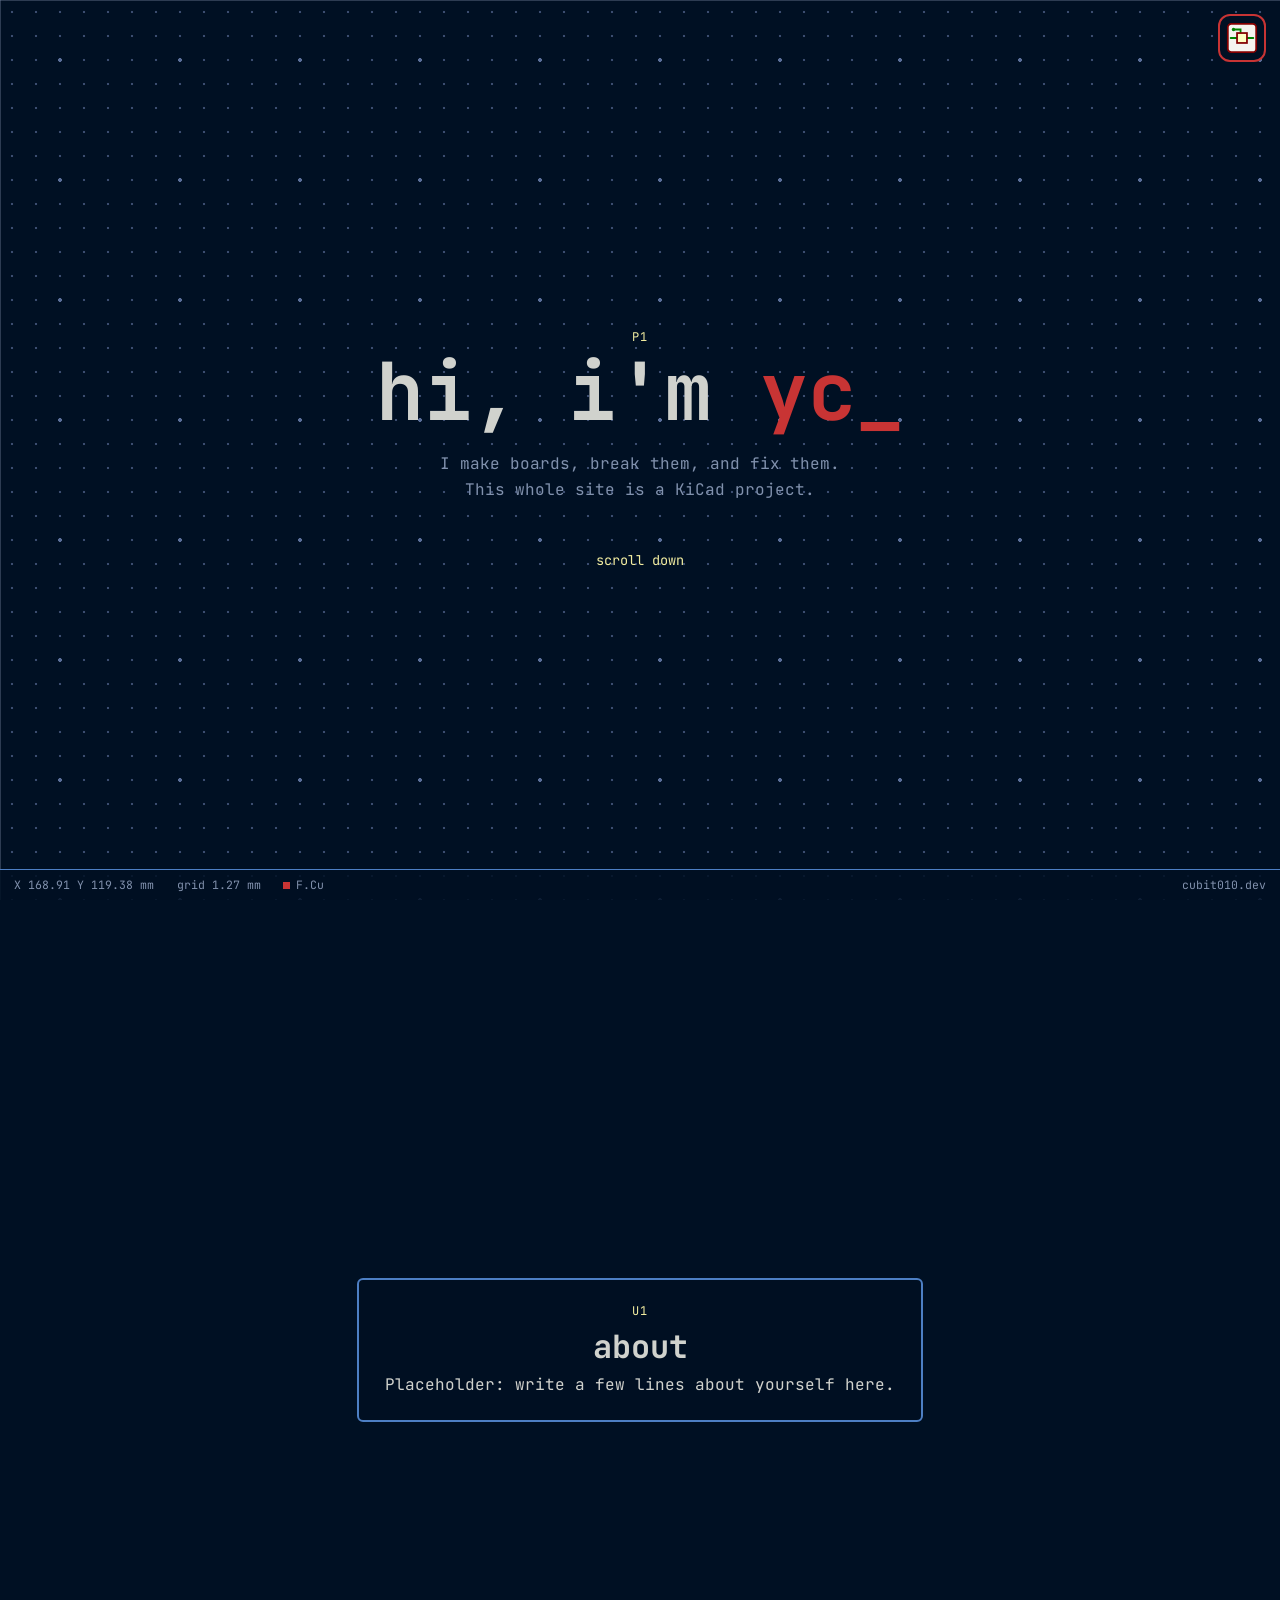
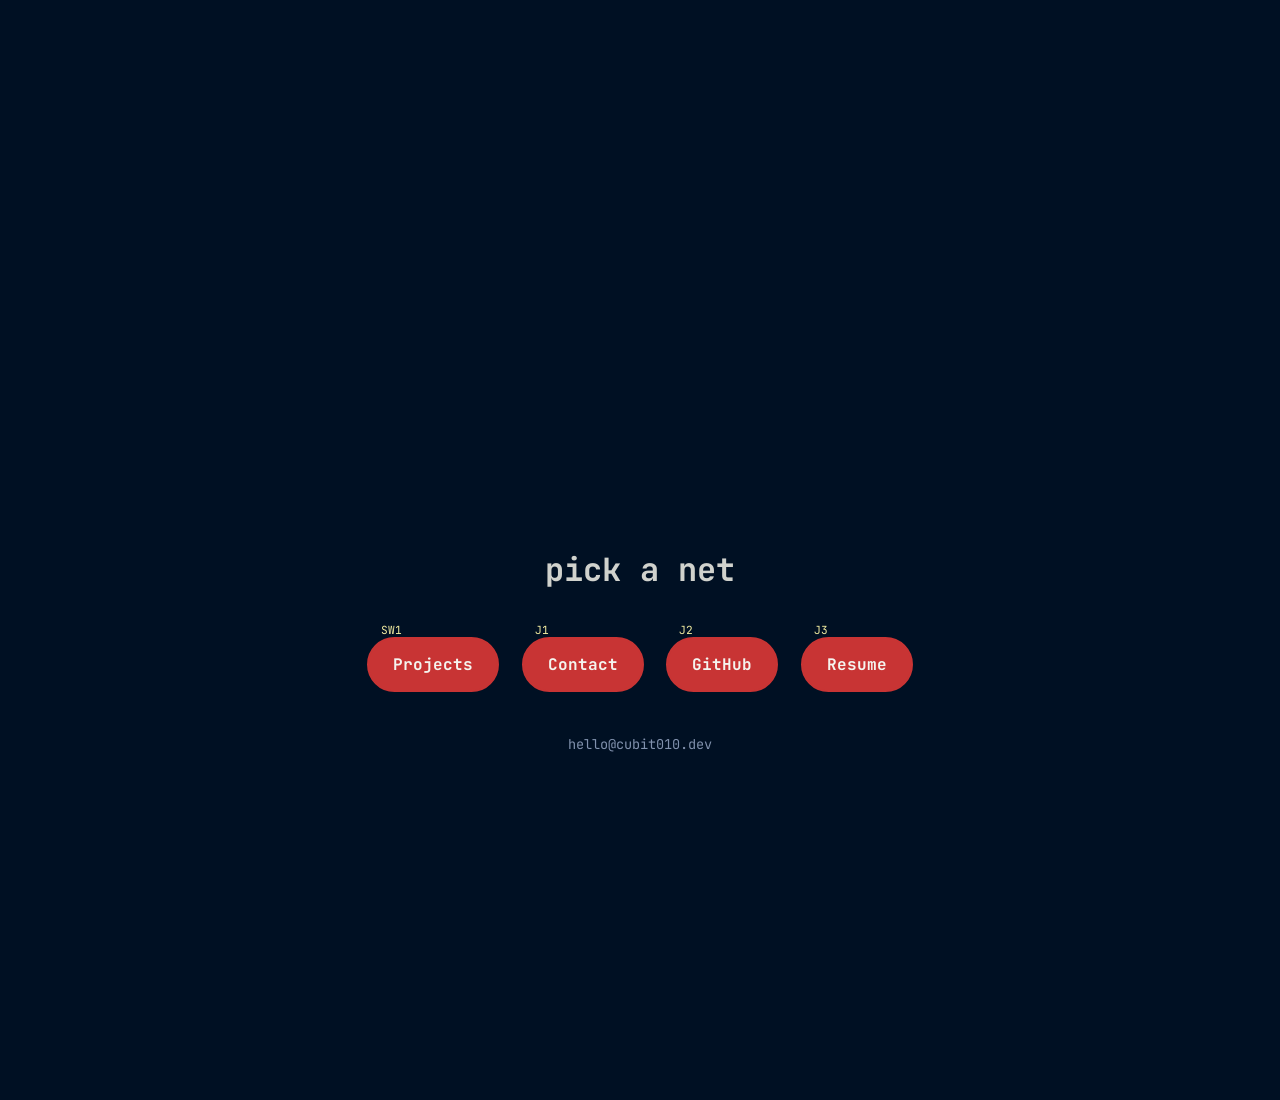
==== index.html @ f09bbe62 "add files" ====
<!doctype html>
<html lang="en" data-theme="dark">
<head>
<meta charset="utf-8">
<meta name="viewport" content="width=device-width,initial-scale=1,viewport-fit=cover">
<meta name="theme-color" content="#001023">
<script>try{document.documentElement.dataset.theme=localStorage.t||"dark"}catch(e){}</script>
<link rel="preconnect" href="https://fonts.googleapis.com"><link rel="preconnect" href="https://fonts.gstatic.com" crossorigin>
<link rel="stylesheet" href="https://fonts.googleapis.com/css2?family=JetBrains+Mono:wght@400;700&display=swap">
<link rel="stylesheet" href="/style.css">
<script src="/app.js" defer></script>
<title>yc | cubit010.dev</title>
<meta name="description" content="yc's corner of the internet.">
</head>
<body>
<header class="hero">
  <p class="ref">P1</p>
  <h1>hi, i'm <b>yc</b><span class="cur">_</span></h1>
  <p class="sub">I make boards, break them, and fix them.<br>This whole site is a KiCad project.</p>
  <p class="hint">scroll down</p>
</header>
<main>
  <div class="sp"></div>
  <section class="sec" id="about">
    <div class="card rv"><p class="ref">U1</p><h2>about</h2><p>Placeholder: write a few lines about yourself here.</p></div>
  </section>
  <section class="sec" id="nets">
    <h2 class="rv">pick a net</h2>
    <nav class="row">
      <a class="btn rv" href="/projects.html"><small>SW1</small>Projects</a>
      <a class="btn rv" href="mailto:hello@cubit010.dev"><small>J1</small>Contact</a>
      <a class="btn rv" href="https://github.com/" rel="noopener"><small>J2</small>GitHub</a>
      <a class="btn rv" href="#"><small>J3</small>Resume</a>
    </nav>
    <p class="rv mute">hello@cubit010.dev</p>
  </section>
</main>
</body>
</html>
---- style.css ----
@property --dot{syntax:'<color>';inherits:true;initial-value:#3b4d70}
@property --dotM{syntax:'<color>';inherits:true;initial-value:#5b6f99}
/* dark = KiCad PCB editor, light = KiCad schematic editor */
:root{--bg:#001023;--dot:#3b4d70;--dotM:#5b6f99;--fg:#d0d2cd;--mute:#8091ad;--acc:#c83434;--acc2:#4d7fc4;--silk:#f2eda1;--bbg:#c83434;--bfg:#f5f4ef;--card:#001023d9;--ease:cubic-bezier(.34,1.56,.64,1);color-scheme:dark;transition:--dot .4s,--dotM .4s}
:root[data-theme=light]{--bg:#f5f4ef;--dot:#c4c3b9;--dotM:#8f8e84;--fg:#1a1a1a;--mute:#5c5c55;--acc:#840000;--acc2:#008400;--silk:#006464;--bbg:#ffffc2;--bfg:#840000;--card:#f5f4efe6;color-scheme:light}
*{box-sizing:border-box;margin:0}
html{scroll-behavior:smooth}
body{background:var(--bg);color:var(--fg);font:16px/1.6 'JetBrains Mono',ui-monospace,Menlo,Consolas,monospace;transition:background .4s,color .4s;overflow-x:hidden}
h1{font-size:clamp(2.2rem,9vw,5rem);line-height:1.1}
h2{font-size:clamp(1.4rem,4vw,2rem)}
b{font-weight:700}.mute{color:var(--mute);font-size:.85rem}
.ref{font-size:.75rem;color:var(--silk);letter-spacing:.06em}

#grid{position:fixed;inset:0;z-index:0;pointer-events:none;background-image:radial-gradient(circle,var(--dotM) 1.6px,transparent 2.2px),radial-gradient(circle,var(--dot) 1px,transparent 1.6px);background-size:120px 120px,24px 24px}
#xh i{position:fixed;left:0;top:0;pointer-events:none;z-index:50;background:var(--mute);opacity:.35}
#xh i:first-child{width:1px;height:100%}#xh i:last-child{height:1px;width:100%}
@media(hover:none){#xh{display:none}}

#tg{position:fixed;top:max(14px,env(safe-area-inset-top));right:14px;z-index:100;width:48px;height:48px;padding:0;border:2px solid var(--acc);border-radius:12px;background:var(--bg);cursor:pointer;display:grid;place-items:center;transition:transform .25s var(--ease),box-shadow .25s}
#tg:hover{transform:scale(1.3);box-shadow:0 0 18px color-mix(in srgb,var(--acc) 55%,transparent)}
#tg:active{transform:scale(.86)}
#tg:focus-visible,.btn:focus-visible{outline:3px solid var(--silk);outline-offset:3px}
#tg.p{animation:ring .5s}
@keyframes ring{from{box-shadow:0 0 0 0 var(--acc)}to{box-shadow:0 0 0 20px transparent}}
#tg svg{grid-area:1/1;width:34px;height:34px;transition:transform .45s var(--ease),opacity .25s}
:root[data-theme=dark] .i-pcb,:root[data-theme=light] .i-sch{opacity:0;transform:rotate(-90deg) scale(.4)}

#sb{position:fixed;bottom:0;left:0;right:0;z-index:100;display:flex;gap:1.4rem;padding:.35rem .9rem calc(.35rem + env(safe-area-inset-bottom));font-size:.72rem;color:var(--mute);background:var(--card);border-top:1px solid var(--acc2);white-space:nowrap;overflow:hidden}
#sb b{margin-left:auto;font-weight:400}
#ly:before{content:"";display:inline-block;width:.6em;height:.6em;margin-right:.5em;background:var(--acc)}
@media(max-width:520px){#gr{display:none}}

.hero{position:fixed;inset:0;z-index:2;display:flex;flex-direction:column;align-items:center;justify-content:center;text-align:center;padding:1rem;pointer-events:none}
.hero h1 b{color:var(--acc)}.cur{color:var(--acc);animation:bl 1s steps(1) infinite}
@keyframes bl{50%{opacity:0}}
.sub{margin-top:1rem;color:var(--mute)}
.hint{margin-top:3rem;color:var(--silk);font-size:.85rem;animation:bob 1.6s ease-in-out infinite}
@keyframes bob{50%{transform:translateY(7px)}}

.sp{height:100svh}
.sec{position:relative;z-index:2;min-height:100svh;display:flex;flex-direction:column;justify-content:center;align-items:center;gap:1rem;padding:12vh 1.25rem;text-align:center}
.sec.pg{justify-content:flex-start;padding-top:14vh}
.card{background:var(--card);border:2px solid var(--acc2);border-radius:6px;padding:1.4rem 1.6rem;max-width:640px;backdrop-filter:blur(3px);transition:transform .3s var(--ease),border-color .3s}
.grid{display:grid;grid-template-columns:repeat(auto-fit,minmax(240px,1fr));gap:1.2rem;width:min(960px,100%);text-align:left}
.grid .card{max-width:none}.grid .card:hover{transform:translateY(-5px) scale(1.03);border-color:var(--acc)}
.row{display:flex;flex-wrap:wrap;gap:1.8rem 1.4rem;justify-content:center;margin:1.6rem 0}
.gif{width:min(320px,80vw);border:2px solid var(--acc2);border-radius:6px}

/* buttons: F.Cu red (dark) / symbol yellow (light) */
.btn{position:relative;display:inline-flex;align-items:center;padding:.8em 1.5em;border:2px solid var(--acc);border-radius:999px;background:var(--bbg);color:var(--bfg);font:inherit;font-weight:700;text-decoration:none;cursor:pointer;transition:transform .3s var(--ease),box-shadow .3s}
.btn small{position:absolute;top:-1.5em;left:1em;font-size:.7rem;font-weight:400;color:var(--silk)}
.btn:hover{transform:translateY(-5px) scale(1.12);box-shadow:0 0 24px color-mix(in srgb,var(--acc) 50%,transparent)}
.btn:active{transform:scale(.92);transition-duration:.08s}

.rv{opacity:0}.rv.in{opacity:1;animation:pop .7s var(--ease) var(--d,0s) backwards}
@keyframes pop{from{opacity:0;transform:translateY(36px) scale(.85)}}
@media(prefers-reduced-motion:reduce){*{animation:none!important;transition:none!important}.rv{opacity:1}}
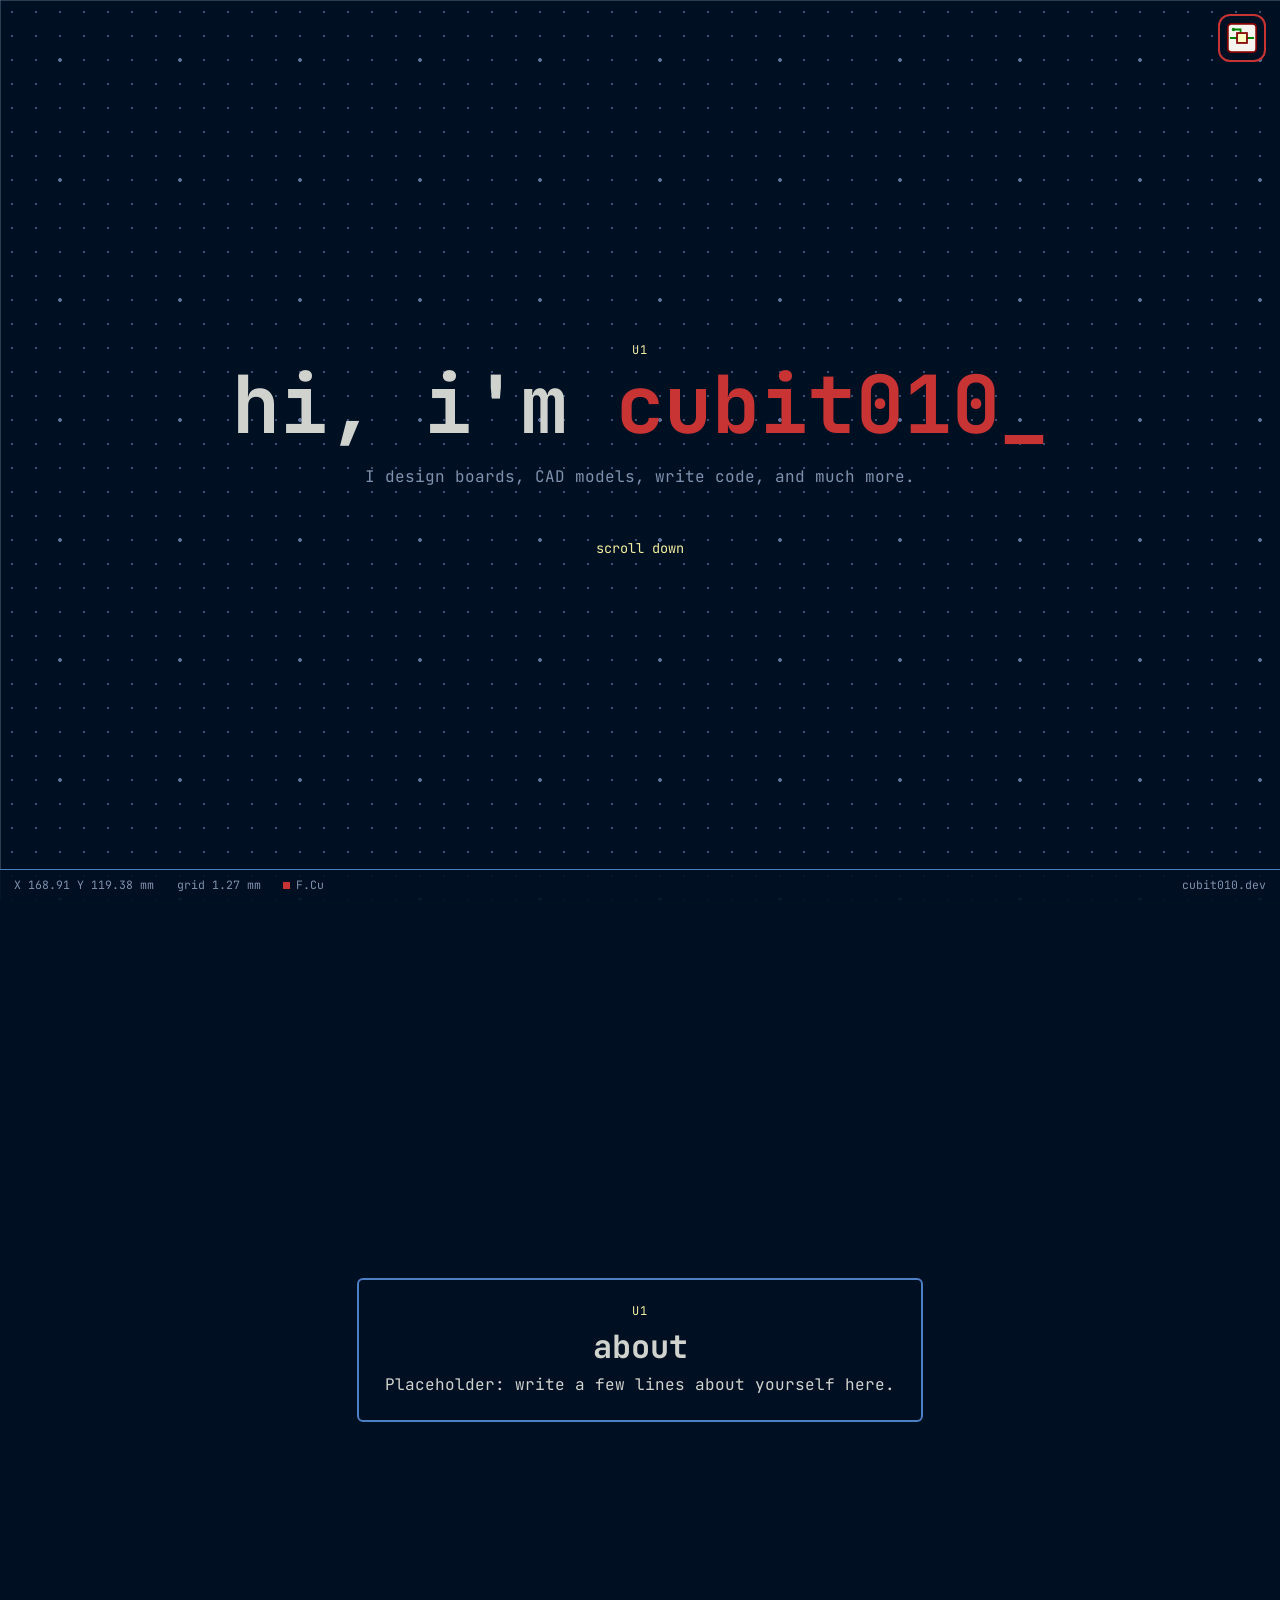
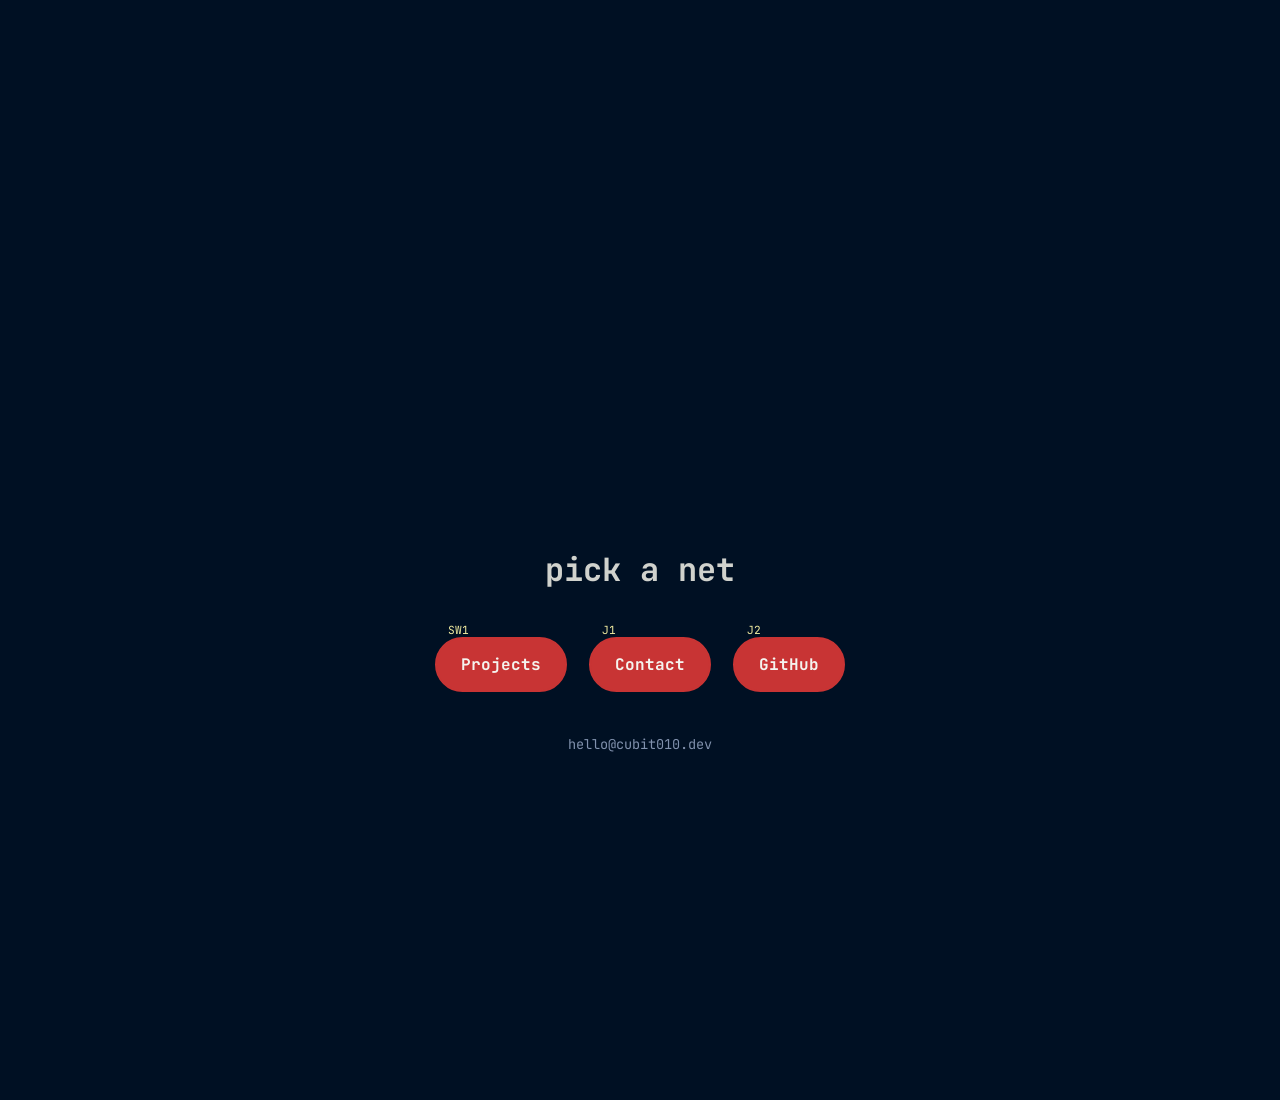
==== commit f912c02b: "update back to where it was guhh" ====
--- a/index.html
+++ b/index.html
@@ -9,14 +9,14 @@
 <link rel="stylesheet" href="https://fonts.googleapis.com/css2?family=JetBrains+Mono:wght@400;700&display=swap">
 <link rel="stylesheet" href="/style.css">
 <script src="/app.js" defer></script>
-<title>yc | cubit010.dev</title>
+<title>cubit010.dev</title>
 <meta name="description" content="yc's corner of the internet.">
-</head>
+</head> 
 <body>
 <header class="hero">
-  <p class="ref">P1</p>
-  <h1>hi, i'm <b>yc</b><span class="cur">_</span></h1>
-  <p class="sub">I make boards, break them, and fix them.<br>This whole site is a KiCad project.</p>
+  <p class="ref">U1</p>
+  <h1>hi, i'm <b>cubit010</b><span class="cur">_</span></h1>
+  <p class="sub">I design boards, CAD models, write code, and much more.</p>
   <p class="hint">scroll down</p>
 </header>
 <main>
@@ -27,10 +27,9 @@
   <section class="sec" id="nets">
     <h2 class="rv">pick a net</h2>
     <nav class="row">
-      <a class="btn rv" href="/projects.html"><small>SW1</small>Projects</a>
+      <a class="btn rv" href="/projects"><small>SW1</small>Projects</a>
       <a class="btn rv" href="mailto:hello@cubit010.dev"><small>J1</small>Contact</a>
-      <a class="btn rv" href="https://github.com/" rel="noopener"><small>J2</small>GitHub</a>
-      <a class="btn rv" href="#"><small>J3</small>Resume</a>
+      <a class="btn rv" href="https://github.com/cubit010" rel="noopener"><small>J2</small>GitHub</a>
     </nav>
     <p class="rv mute">hello@cubit010.dev</p>
   </section>
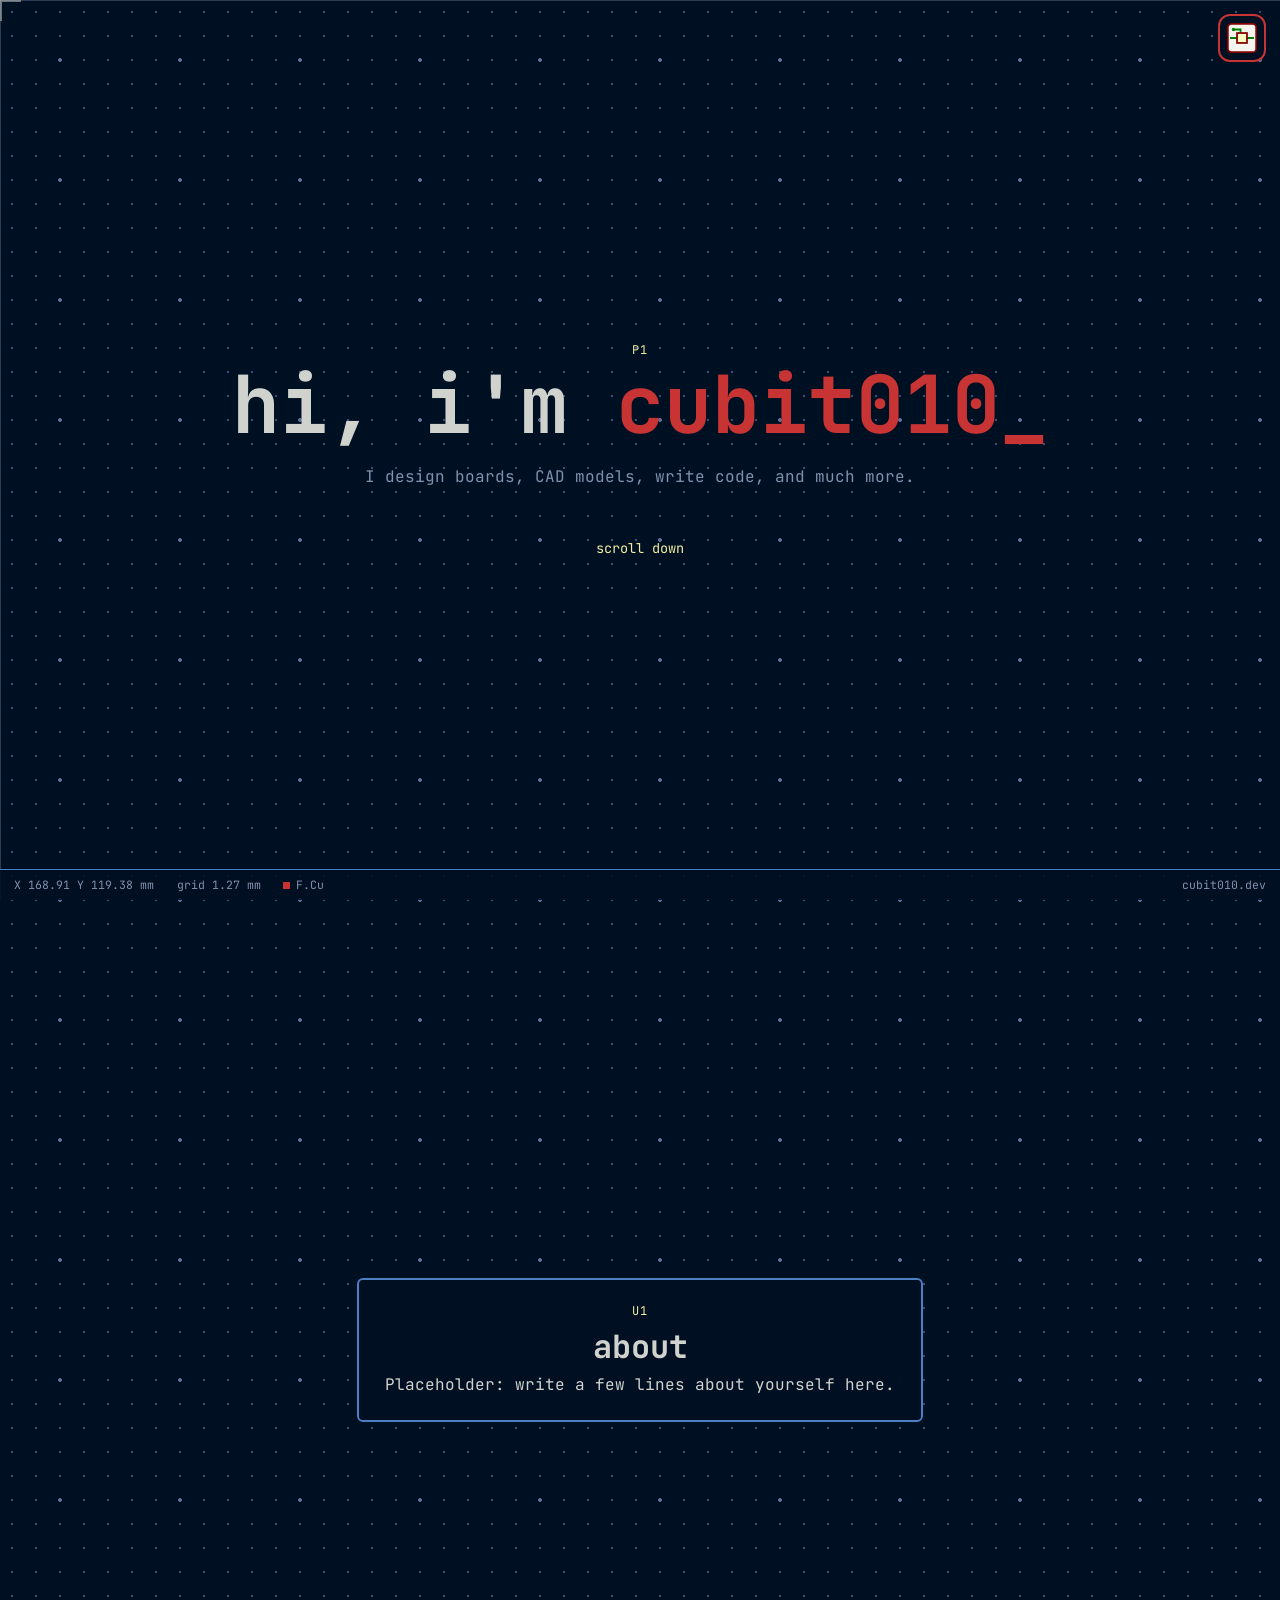
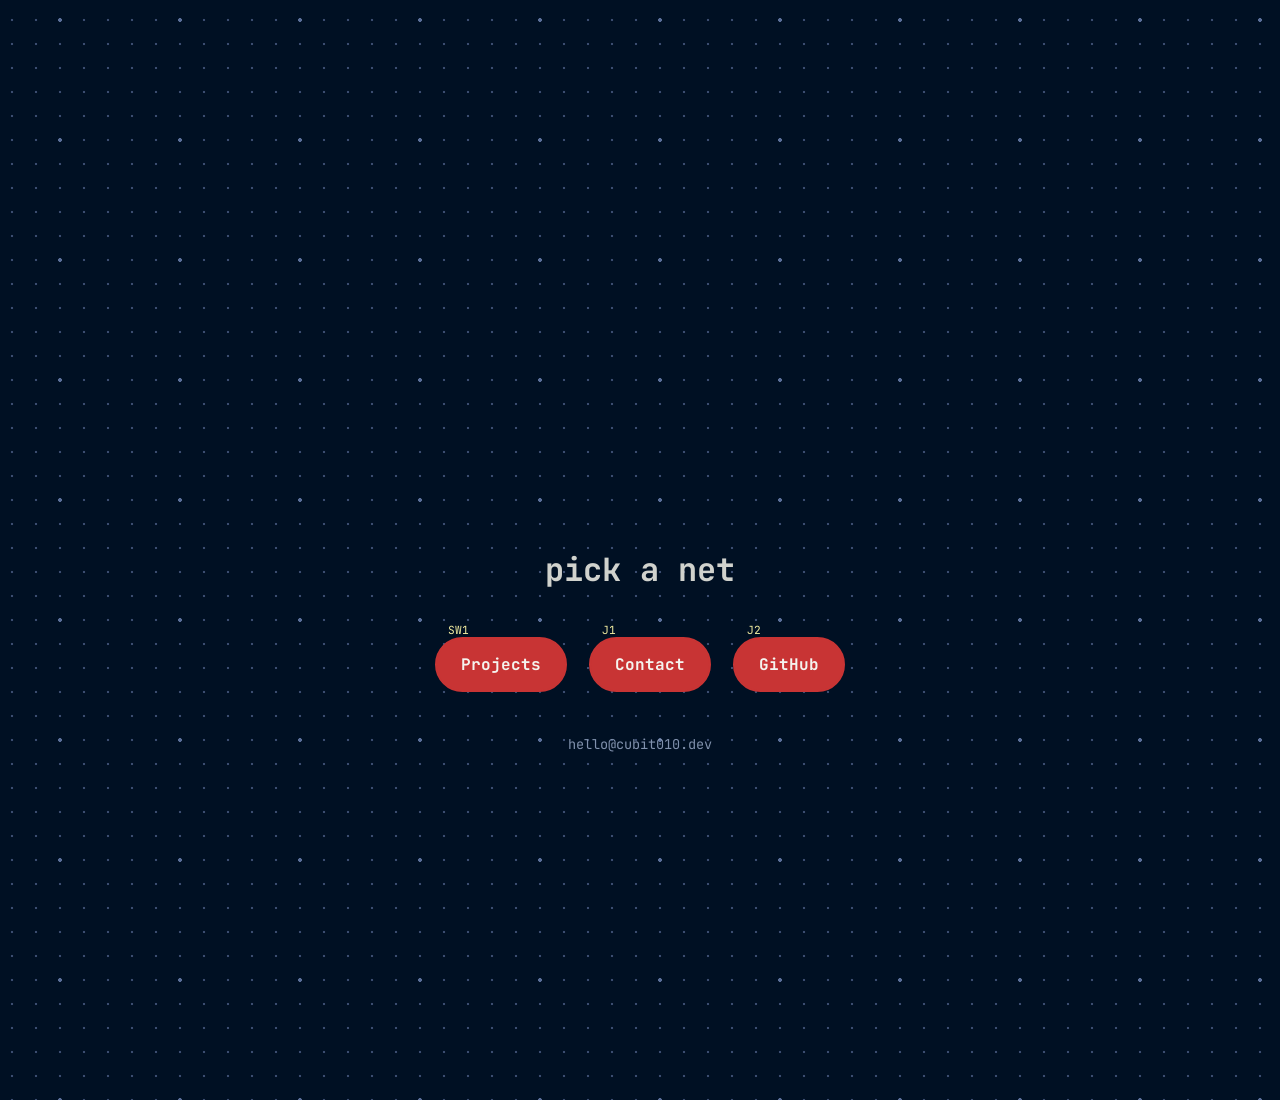
==== commit 71d0588e: "add crosshair extras and stuff, need to fix the snapping though" ====
--- a/index.html
+++ b/index.html
@@ -10,11 +10,11 @@
 <link rel="stylesheet" href="/style.css">
 <script src="/app.js" defer></script>
 <title>cubit010.dev</title>
-<meta name="description" content="yc's corner of the internet.">
+<meta name="description" content="cubit010's corner of the internet.">
 </head> 
 <body>
 <header class="hero">
-  <p class="ref">U1</p>
+  <p class="ref">P1</p>
   <h1>hi, i'm <b>cubit010</b><span class="cur">_</span></h1>
   <p class="sub">I design boards, CAD models, write code, and much more.</p>
   <p class="hint">scroll down</p>
@@ -22,7 +22,11 @@
 <main>
   <div class="sp"></div>
   <section class="sec" id="about">
-    <div class="card rv"><p class="ref">U1</p><h2>about</h2><p>Placeholder: write a few lines about yourself here.</p></div>
+    <div class="card rv">
+      <p class="ref">U1</p>
+      <h2>about</h2>
+      <p>Placeholder: write a few lines about yourself here.</p>
+    </div>
   </section>
   <section class="sec" id="nets">
     <h2 class="rv">pick a net</h2>
--- a/style.css
+++ b/style.css
@@ -1,57 +1,461 @@
-@property --dot{syntax:'<color>';inherits:true;initial-value:#3b4d70}
-@property --dotM{syntax:'<color>';inherits:true;initial-value:#5b6f99}
+@property --dot {
+  syntax: '<color>';
+  inherits: true;
+  initial-value: #3b4d70;
+}
+
+@property --dotM {
+  syntax: '<color>';
+  inherits: true;
+  initial-value: #5b6f99;
+}
+
 /* dark = KiCad PCB editor, light = KiCad schematic editor */
-:root{--bg:#001023;--dot:#3b4d70;--dotM:#5b6f99;--fg:#d0d2cd;--mute:#8091ad;--acc:#c83434;--acc2:#4d7fc4;--silk:#f2eda1;--bbg:#c83434;--bfg:#f5f4ef;--card:#001023d9;--ease:cubic-bezier(.34,1.56,.64,1);color-scheme:dark;transition:--dot .4s,--dotM .4s}
-:root[data-theme=light]{--bg:#f5f4ef;--dot:#c4c3b9;--dotM:#8f8e84;--fg:#1a1a1a;--mute:#5c5c55;--acc:#840000;--acc2:#008400;--silk:#006464;--bbg:#ffffc2;--bfg:#840000;--card:#f5f4efe6;color-scheme:light}
-*{box-sizing:border-box;margin:0}
-html{scroll-behavior:smooth}
-body{background:var(--bg);color:var(--fg);font:16px/1.6 'JetBrains Mono',ui-monospace,Menlo,Consolas,monospace;transition:background .4s,color .4s;overflow-x:hidden}
-h1{font-size:clamp(2.2rem,9vw,5rem);line-height:1.1}
-h2{font-size:clamp(1.4rem,4vw,2rem)}
-b{font-weight:700}.mute{color:var(--mute);font-size:.85rem}
-.ref{font-size:.75rem;color:var(--silk);letter-spacing:.06em}
-
-#grid{position:fixed;inset:0;z-index:0;pointer-events:none;background-image:radial-gradient(circle,var(--dotM) 1.6px,transparent 2.2px),radial-gradient(circle,var(--dot) 1px,transparent 1.6px);background-size:120px 120px,24px 24px}
-#xh i{position:fixed;left:0;top:0;pointer-events:none;z-index:50;background:var(--mute);opacity:.35}
-#xh i:first-child{width:1px;height:100%}#xh i:last-child{height:1px;width:100%}
-@media(hover:none){#xh{display:none}}
-
-#tg{position:fixed;top:max(14px,env(safe-area-inset-top));right:14px;z-index:100;width:48px;height:48px;padding:0;border:2px solid var(--acc);border-radius:12px;background:var(--bg);cursor:pointer;display:grid;place-items:center;transition:transform .25s var(--ease),box-shadow .25s}
-#tg:hover{transform:scale(1.3);box-shadow:0 0 18px color-mix(in srgb,var(--acc) 55%,transparent)}
-#tg:active{transform:scale(.86)}
-#tg:focus-visible,.btn:focus-visible{outline:3px solid var(--silk);outline-offset:3px}
-#tg.p{animation:ring .5s}
-@keyframes ring{from{box-shadow:0 0 0 0 var(--acc)}to{box-shadow:0 0 0 20px transparent}}
-#tg svg{grid-area:1/1;width:34px;height:34px;transition:transform .45s var(--ease),opacity .25s}
-:root[data-theme=dark] .i-pcb,:root[data-theme=light] .i-sch{opacity:0;transform:rotate(-90deg) scale(.4)}
-
-#sb{position:fixed;bottom:0;left:0;right:0;z-index:100;display:flex;gap:1.4rem;padding:.35rem .9rem calc(.35rem + env(safe-area-inset-bottom));font-size:.72rem;color:var(--mute);background:var(--card);border-top:1px solid var(--acc2);white-space:nowrap;overflow:hidden}
-#sb b{margin-left:auto;font-weight:400}
-#ly:before{content:"";display:inline-block;width:.6em;height:.6em;margin-right:.5em;background:var(--acc)}
-@media(max-width:520px){#gr{display:none}}
-
-.hero{position:fixed;inset:0;z-index:2;display:flex;flex-direction:column;align-items:center;justify-content:center;text-align:center;padding:1rem;pointer-events:none}
-.hero h1 b{color:var(--acc)}.cur{color:var(--acc);animation:bl 1s steps(1) infinite}
-@keyframes bl{50%{opacity:0}}
-.sub{margin-top:1rem;color:var(--mute)}
-.hint{margin-top:3rem;color:var(--silk);font-size:.85rem;animation:bob 1.6s ease-in-out infinite}
-@keyframes bob{50%{transform:translateY(7px)}}
-
-.sp{height:100svh}
-.sec{position:relative;z-index:2;min-height:100svh;display:flex;flex-direction:column;justify-content:center;align-items:center;gap:1rem;padding:12vh 1.25rem;text-align:center}
-.sec.pg{justify-content:flex-start;padding-top:14vh}
-.card{background:var(--card);border:2px solid var(--acc2);border-radius:6px;padding:1.4rem 1.6rem;max-width:640px;backdrop-filter:blur(3px);transition:transform .3s var(--ease),border-color .3s}
-.grid{display:grid;grid-template-columns:repeat(auto-fit,minmax(240px,1fr));gap:1.2rem;width:min(960px,100%);text-align:left}
-.grid .card{max-width:none}.grid .card:hover{transform:translateY(-5px) scale(1.03);border-color:var(--acc)}
-.row{display:flex;flex-wrap:wrap;gap:1.8rem 1.4rem;justify-content:center;margin:1.6rem 0}
-.gif{width:min(320px,80vw);border:2px solid var(--acc2);border-radius:6px}
+:root {
+  --bg: #001023;
+  --dot: #3b4d70;
+  --dotM: #5b6f99;
+  --fg: #d0d2cd;
+  --mute: #8091ad;
+  --acc: #c83434;
+  --acc2: #4d7fc4;
+  --silk: #f2eda1;
+  --bbg: #c83434;
+  --bfg: #f5f4ef;
+  --card: #001023d9;
+  --ease: cubic-bezier(.34, 1.56, .64, 1);
+  color-scheme: dark;
+  transition: --dot .4s, --dotM .4s;
+}
+
+:root[data-theme=light] {
+  --bg: #f5f4ef;
+  --dot: #c4c3b9;
+  --dotM: #8f8e84;
+  --fg: #1a1a1a;
+  --mute: #5c5c55;
+  --acc: #840000;
+  --acc2: #008400;
+  --silk: #006464;
+  --bbg: #ffffc2;
+  --bfg: #840000;
+  --card: #f5f4efe6;
+  color-scheme: light;
+}
+
+* {
+  box-sizing: border-box;
+  margin: 0;
+}
+
+html {
+  scroll-behavior: smooth;
+}
+
+/* The grid is the body background, so it scrolls natively with the content */
+body {
+  background-color: var(--bg);
+  background-image:
+    radial-gradient(circle, var(--dotM) 1.6px, transparent 2.2px),
+    radial-gradient(circle, var(--dot) 1px, transparent 1.6px);
+  background-size: 120px 120px, 24px 24px;
+  color: var(--fg);
+  font: 16px/1.6 'JetBrains Mono', ui-monospace, Menlo, Consolas, monospace;
+  transition: background-color .4s, color .4s;
+  overflow-x: hidden;
+}
+
+h1 {
+  font-size: clamp(2.2rem, 9vw, 5rem);
+  line-height: 1.1;
+}
+
+h2 {
+  font-size: clamp(1.4rem, 4vw, 2rem);
+}
+
+b {
+  font-weight: 700;
+}
+
+.mute {
+  color: var(--mute);
+  font-size: .85rem;
+}
+
+.ref {
+  font-size: .75rem;
+  color: var(--silk);
+  letter-spacing: .06em;
+}
+
+/* ---------- Cursor: hide the default, use the crosshairs ---------- */
+
+@media (hover: hover) {
+  * {
+    cursor: none !important; /* delete this block to get the normal cursor back */
+  }
+}
+
+@media (hover: none) {
+  #xh,
+  #xs {
+    display: none;
+  }
+}
+
+/* Big crosshair: full-window 1px lines */
+#xh i {
+  position: fixed;
+  left: 0;
+  top: 0;
+  pointer-events: none;
+  z-index: 50;
+  background: var(--mute);
+  opacity: .35;
+}
+
+#xh i:first-child {
+  width: 1px;
+  height: 100%;
+}
+
+#xh i:last-child {
+  width: 100%;
+  height: 1px;
+}
+
+/* Small crosshair: 41px, 3px bars, centred on the same pixel as the big one */
+#xs {
+  position: fixed;
+  left: 0;
+  top: 0;
+  width: 41px;
+  height: 41px;
+  margin: -20px 0 0 -20px;
+  pointer-events: none;
+  z-index: 200; /* above the toggle and status bar (both 100) */
+  opacity: .5;
+  transition: opacity .15s;
+}
+
+#xs::before,
+#xs::after {
+  content: "";
+  position: absolute;
+  background: var(--fg);
+}
+
+/* Vertical bar, spans x = -1 to +2 around the pointer */
+#xs::before {
+  left: 19px;
+  top: 0;
+  width: 3px;
+  height: 41px;
+}
+
+/* Horizontal bar, spans y = -1 to +2 around the pointer */
+#xs::after {
+  left: 0;
+  top: 19px;
+  width: 41px;
+  height: 3px;
+}
+
+#xs.on {
+  opacity: .8;
+}
+
+/* ---------- Theme toggle ---------- */
+
+#tg {
+  position: fixed;
+  top: max(14px, env(safe-area-inset-top));
+  right: 14px;
+  z-index: 100;
+  width: 48px;
+  height: 48px;
+  padding: 0;
+  border: 2px solid var(--acc);
+  border-radius: 12px;
+  background: var(--bg);
+  cursor: pointer;
+  display: grid;
+  place-items: center;
+  transition: transform .25s var(--ease), box-shadow .25s;
+}
+
+#tg:hover {
+  transform: scale(1.3);
+  box-shadow: 0 0 18px color-mix(in srgb, var(--acc) 55%, transparent);
+}
+
+#tg:active {
+  transform: scale(.86);
+}
+
+#tg:focus-visible,
+.btn:focus-visible {
+  outline: 3px solid var(--silk);
+  outline-offset: 3px;
+}
+
+#tg.p {
+  animation: ring .5s;
+}
+
+@keyframes ring {
+  from {
+    box-shadow: 0 0 0 0 var(--acc);
+  }
+  to {
+    box-shadow: 0 0 0 20px transparent;
+  }
+}
+
+#tg svg {
+  grid-area: 1 / 1;
+  width: 34px;
+  height: 34px;
+  transition: transform .45s var(--ease), opacity .25s;
+}
+
+:root[data-theme=dark] .i-pcb,
+:root[data-theme=light] .i-sch {
+  opacity: 0;
+  transform: rotate(-90deg) scale(.4);
+}
+
+/* ---------- Status bar ---------- */
+
+#sb {
+  position: fixed;
+  bottom: 0;
+  left: 0;
+  right: 0;
+  z-index: 100;
+  display: flex;
+  gap: 1.4rem;
+  padding: .35rem .9rem calc(.35rem + env(safe-area-inset-bottom));
+  font-size: .72rem;
+  color: var(--mute);
+  background: var(--card);
+  border-top: 1px solid var(--acc2);
+  white-space: nowrap;
+  overflow: hidden;
+}
+
+#sb b {
+  margin-left: auto;
+  font-weight: 400;
+}
+
+#ly::before {
+  content: "";
+  display: inline-block;
+  width: .6em;
+  height: .6em;
+  margin-right: .5em;
+  background: var(--acc);
+}
+
+@media (max-width: 520px) {
+  #gr {
+    display: none;
+  }
+}
+
+/* ---------- Hero ---------- */
+
+.hero {
+  position: fixed;
+  inset: 0;
+  z-index: 2;
+  display: flex;
+  flex-direction: column;
+  align-items: center;
+  justify-content: center;
+  text-align: center;
+  padding: 1rem;
+  pointer-events: none;
+}
+
+.hero h1 b {
+  color: var(--acc);
+}
+
+.cur {
+  color: var(--acc);
+  animation: bl 1s steps(1) infinite;
+}
+
+@keyframes bl {
+  50% {
+    opacity: 0;
+  }
+}
+
+.sub {
+  margin-top: 1rem;
+  color: var(--mute);
+}
+
+.hint {
+  margin-top: 3rem;
+  color: var(--silk);
+  font-size: .85rem;
+  animation: bob 1.6s ease-in-out infinite;
+}
+
+@keyframes bob {
+  50% {
+    transform: translateY(7px);
+  }
+}
+
+/* ---------- Sections and snapping ---------- */
+
+.sp {
+  height: 100svh;
+}
+
+.sec {
+  position: relative;
+  z-index: 2;
+  min-height: 100svh;
+  display: flex;
+  flex-direction: column;
+  justify-content: center;
+  align-items: center;
+  gap: 1rem;
+  padding: 12vh 1.25rem;
+  text-align: center;
+}
+
+.sec.pg {
+  justify-content: flex-start;
+  padding-top: 14vh;
+}
+
+
+
+/* Touch devices only: native snapping.
+   Mouse/trackpad snapping is animated in app.js, so native snapping
+   must NOT be enabled here for them (it makes the animation teleport). */
+@media (hover: none) {
+  html:has(.hero) {
+    scroll-snap-type: none;
+  }
+}
+
+/* ---------- Cards, grid, buttons ---------- */
+
+.card {
+  background: var(--card);
+  border: 2px solid var(--acc2);
+  border-radius: 6px;
+  padding: 1.4rem 1.6rem;
+  max-width: 640px;
+  backdrop-filter: blur(3px);
+  transition: transform .3s var(--ease), border-color .3s;
+}
+
+.grid {
+  display: grid;
+  grid-template-columns: repeat(auto-fit, minmax(240px, 1fr));
+  gap: 1.2rem;
+  width: min(960px, 100%);
+  text-align: left;
+}
+
+.grid .card {
+  max-width: none;
+}
+
+.grid .card:hover {
+  transform: translateY(-5px) scale(1.03);
+  border-color: var(--acc);
+}
+
+.row {
+  display: flex;
+  flex-wrap: wrap;
+  gap: 1.8rem 1.4rem;
+  justify-content: center;
+  margin: 1.6rem 0;
+}
+
+.gif {
+  width: min(320px, 80vw);
+  border: 2px solid var(--acc2);
+  border-radius: 6px;
+}
 
 /* buttons: F.Cu red (dark) / symbol yellow (light) */
-.btn{position:relative;display:inline-flex;align-items:center;padding:.8em 1.5em;border:2px solid var(--acc);border-radius:999px;background:var(--bbg);color:var(--bfg);font:inherit;font-weight:700;text-decoration:none;cursor:pointer;transition:transform .3s var(--ease),box-shadow .3s}
-.btn small{position:absolute;top:-1.5em;left:1em;font-size:.7rem;font-weight:400;color:var(--silk)}
-.btn:hover{transform:translateY(-5px) scale(1.12);box-shadow:0 0 24px color-mix(in srgb,var(--acc) 50%,transparent)}
-.btn:active{transform:scale(.92);transition-duration:.08s}
-
-.rv{opacity:0}.rv.in{opacity:1;animation:pop .7s var(--ease) var(--d,0s) backwards}
-@keyframes pop{from{opacity:0;transform:translateY(36px) scale(.85)}}
-@media(prefers-reduced-motion:reduce){*{animation:none!important;transition:none!important}.rv{opacity:1}}
+.btn {
+  position: relative;
+  display: inline-flex;
+  align-items: center;
+  padding: .8em 1.5em;
+  border: 2px solid var(--acc);
+  border-radius: 999px;
+  background: var(--bbg);
+  color: var(--bfg);
+  font: inherit;
+  font-weight: 700;
+  text-decoration: none;
+  cursor: pointer;
+  transition: transform .3s var(--ease), box-shadow .3s;
+}
+
+.btn small {
+  position: absolute;
+  top: -1.5em;
+  left: 1em;
+  font-size: .7rem;
+  font-weight: 400;
+  color: var(--silk);
+}
+
+.btn:hover {
+  transform: translateY(-5px) scale(1.12);
+  box-shadow: 0 0 24px color-mix(in srgb, var(--acc) 50%, transparent);
+}
+
+.btn:active {
+  transform: scale(.92);
+  transition-duration: .08s;
+}
+
+/* ---------- Reveal on scroll ---------- */
+
+.rv {
+  opacity: 0;
+}
+
+.rv.in {
+  opacity: 1;
+  animation: pop .7s var(--ease) var(--d, 0s) backwards;
+}
+
+@keyframes pop {
+  from {
+    opacity: 0;
+    transform: translateY(36px) scale(.85);
+  }
+}
+
+@media (prefers-reduced-motion: reduce) {
+  * {
+    animation: none !important;
+    transition: none !important;
+  }
+
+  .rv {
+    opacity: 1;
+  }
+}
+
+html {
+  scroll-behavior: auto;
+}
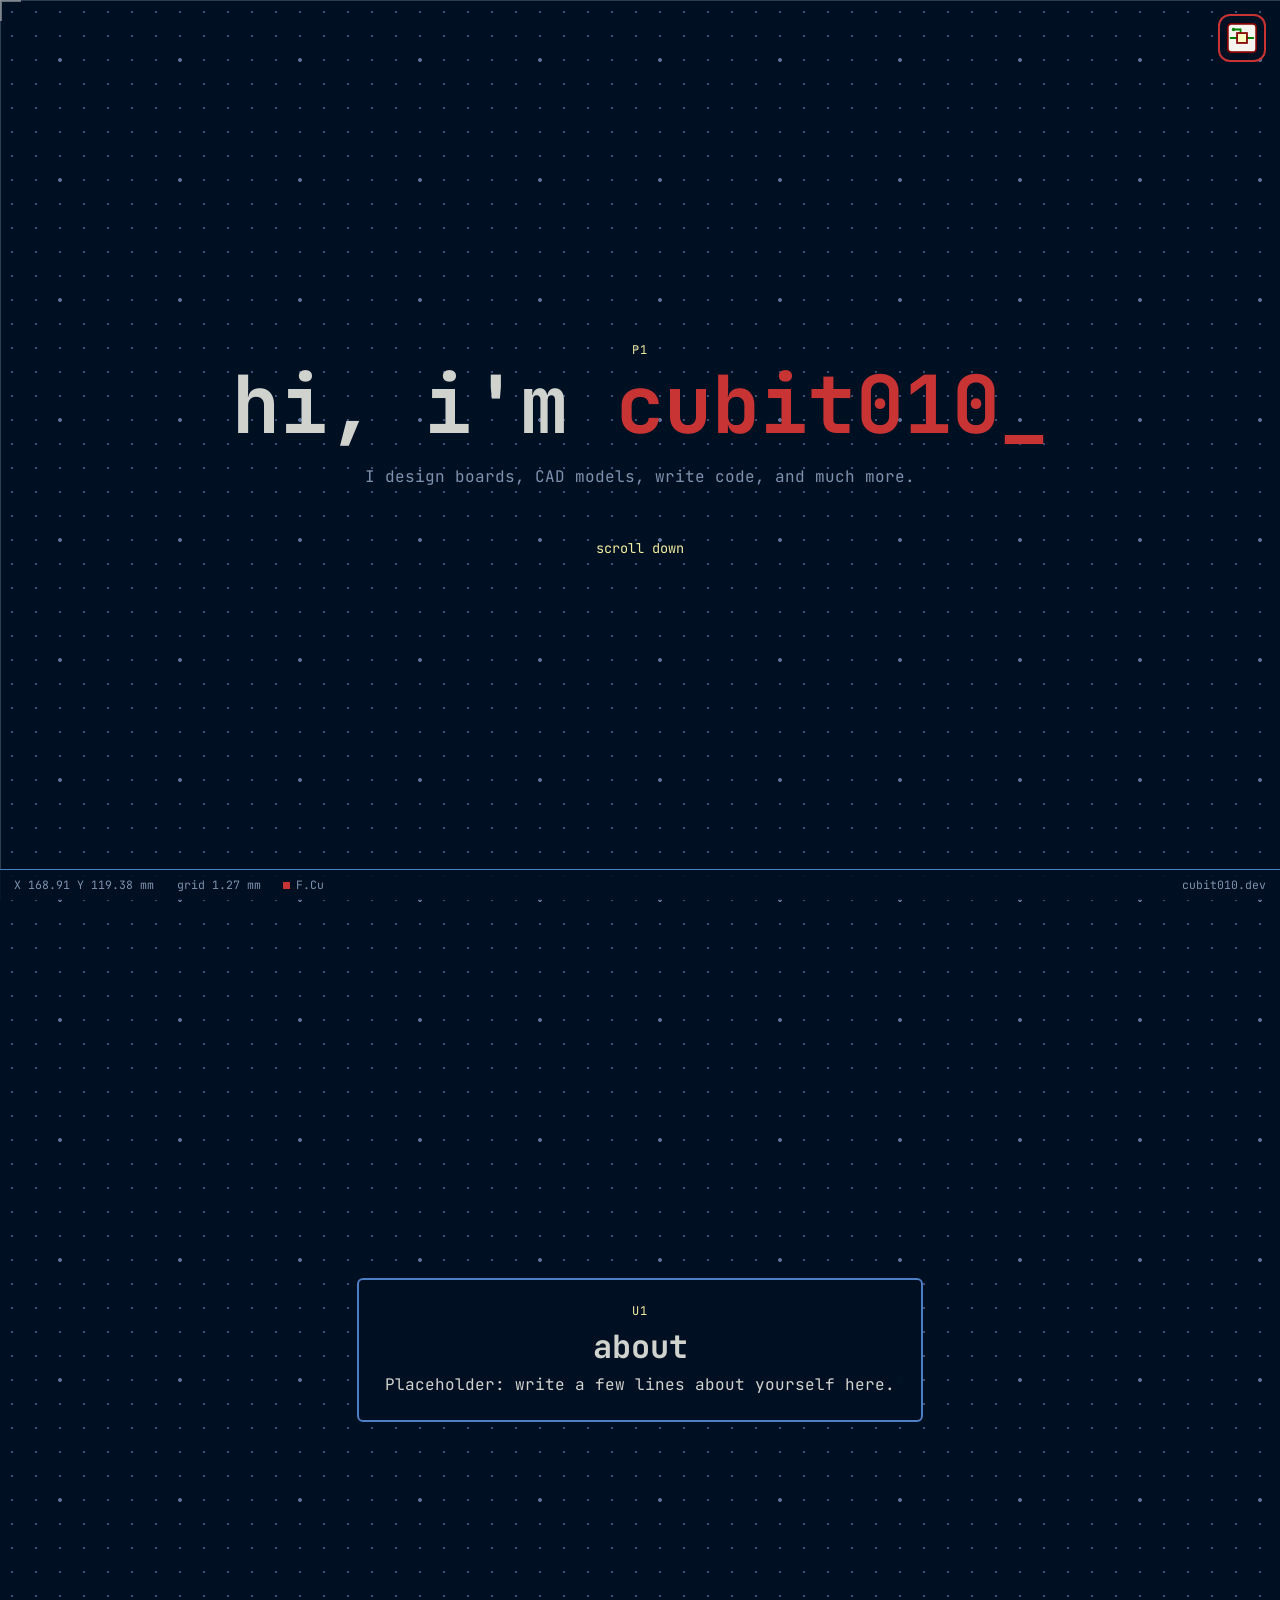
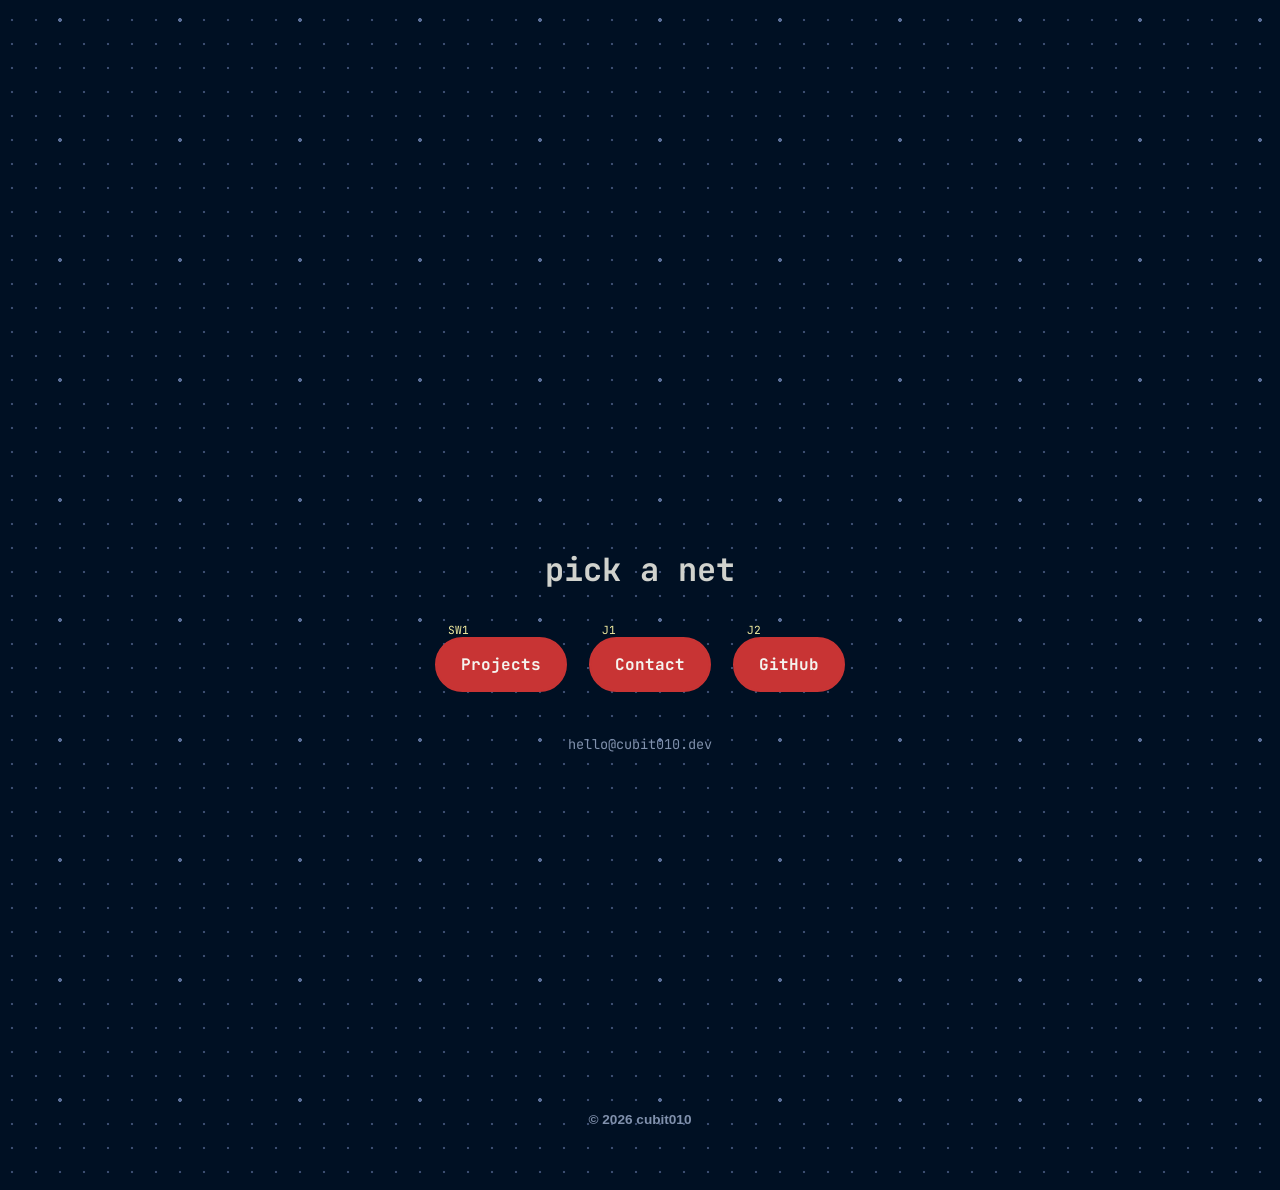
==== commit 31cb6571: "add cr" ====
--- a/index.html
+++ b/index.html
@@ -38,5 +38,8 @@
     <p class="rv mute">hello@cubit010.dev</p>
   </section>
 </main>
+<footer class="foot">
+  <p class="copy">© 2026 cubit010</p>
+</footer>
 </body>
 </html>
--- a/style.css
+++ b/style.css
@@ -83,6 +83,15 @@
   font-size: .85rem;
 }
 
+.copy {
+  color: var(--mute);
+  font-size: .85rem;
+  font-family: "Inter", sans-serif;
+  font-optical-sizing: auto;
+  font-weight: 600;
+  font-style: normal;
+}
+
 .ref {
   font-size: .75rem;
   color: var(--silk);
@@ -332,6 +341,18 @@
   text-align: center;
 }
 
+.foot {
+  position: relative;
+  z-index: 2;
+  height: 10svh;
+  flex-direction: column;
+  justify-content: center;
+  align-items: center;
+  gap: 1rem;
+  padding: 1vh 1.25rem;
+  text-align: center;
+}
+
 .sec.pg {
   justify-content: flex-start;
   padding-top: 14vh;
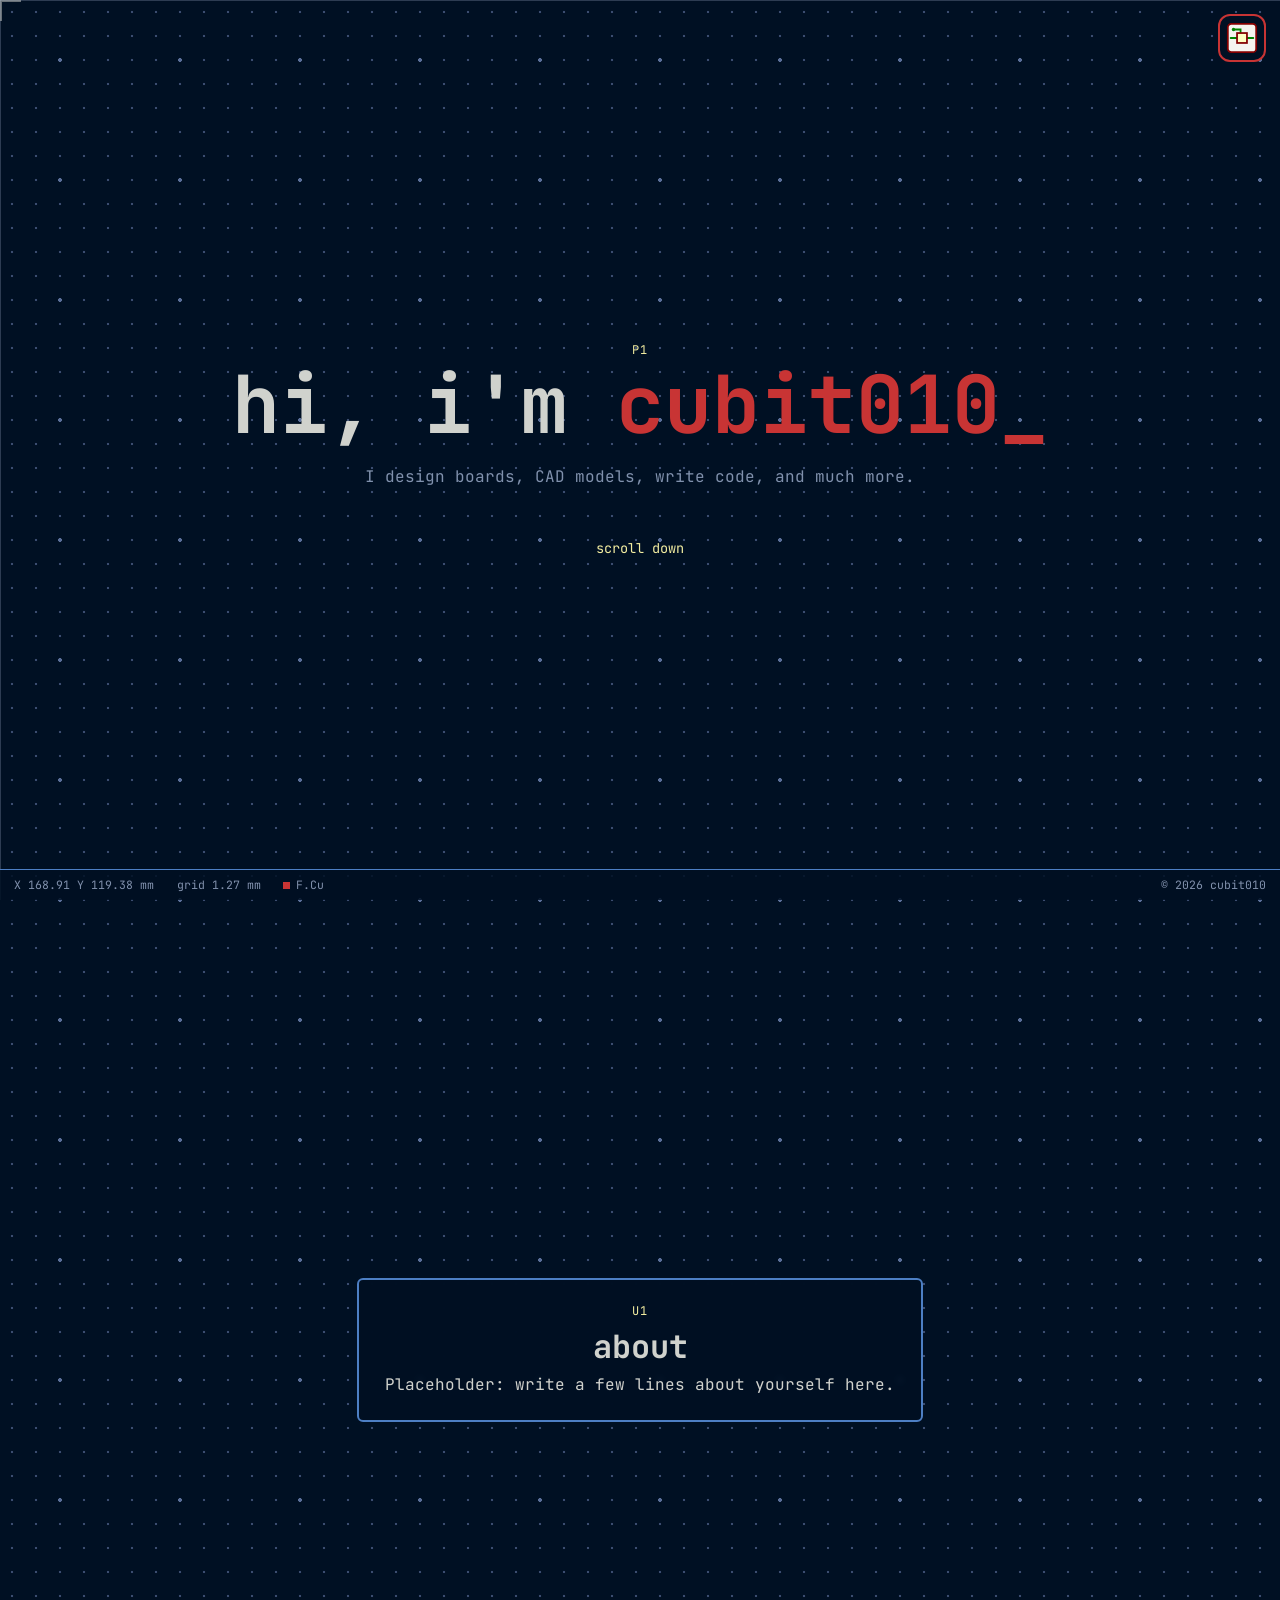
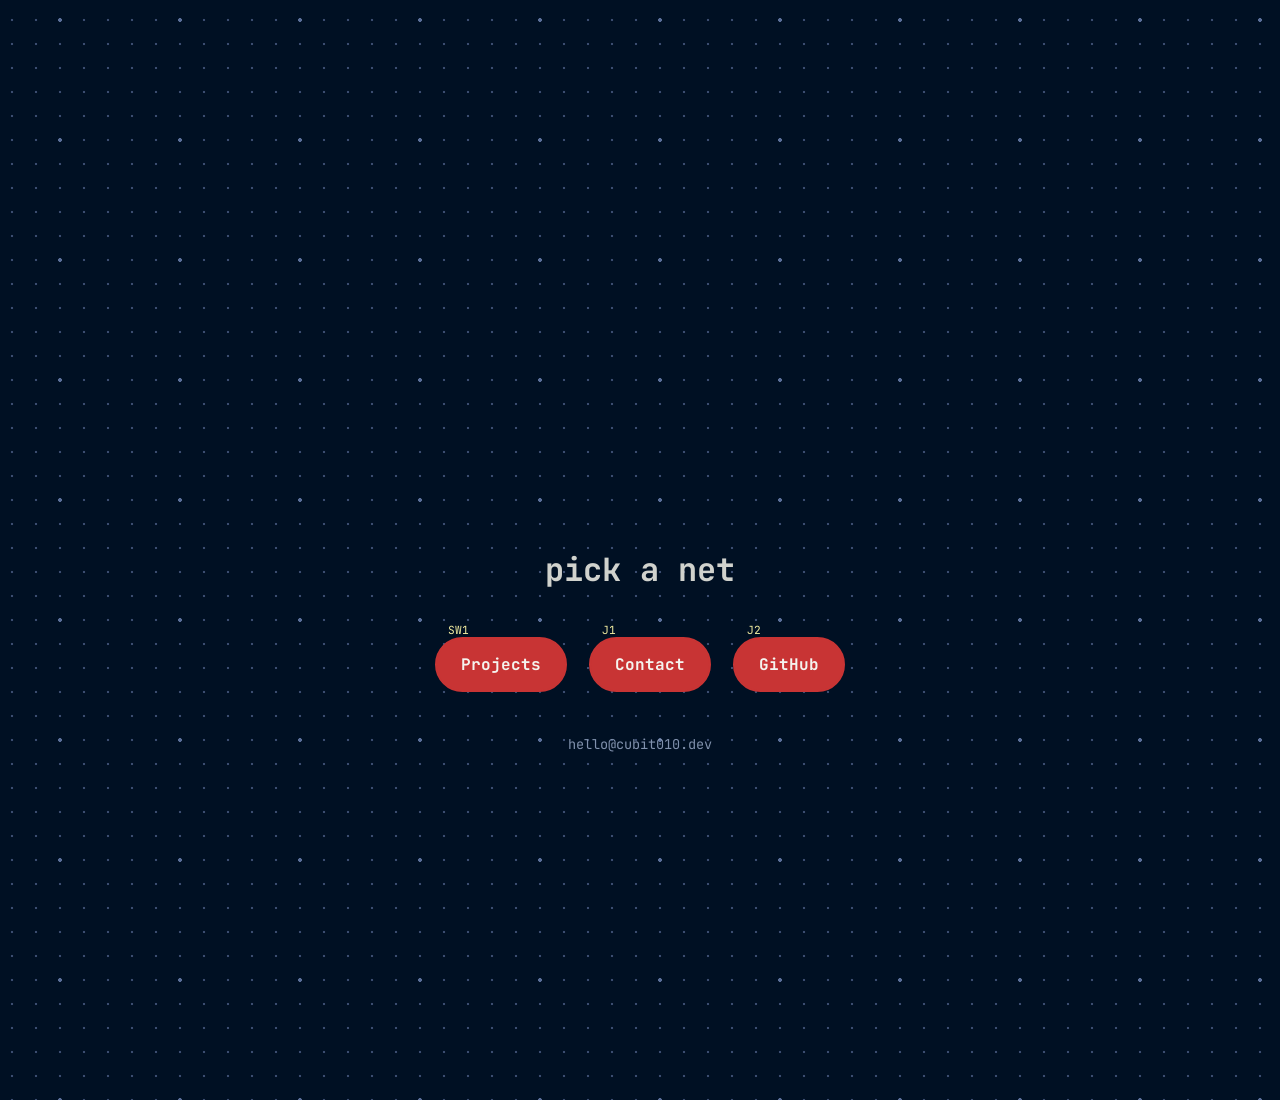
==== commit 57fa873e: "favicon, update stuff, added cr to bottom bar instead of separate element" ====
--- a/index.html
+++ b/index.html
@@ -38,8 +38,5 @@
     <p class="rv mute">hello@cubit010.dev</p>
   </section>
 </main>
-<footer class="foot">
-  <p class="copy">© 2026 cubit010</p>
-</footer>
 </body>
 </html>
--- a/style.css
+++ b/style.css
@@ -90,6 +90,7 @@
   font-optical-sizing: auto;
   font-weight: 600;
   font-style: normal;
+  
 }
 
 .ref {
@@ -360,14 +361,6 @@
 
 
 
-/* Touch devices only: native snapping.
-   Mouse/trackpad snapping is animated in app.js, so native snapping
-   must NOT be enabled here for them (it makes the animation teleport). */
-@media (hover: none) {
-  html:has(.hero) {
-    scroll-snap-type: none;
-  }
-}
 
 /* ---------- Cards, grid, buttons ---------- */
 
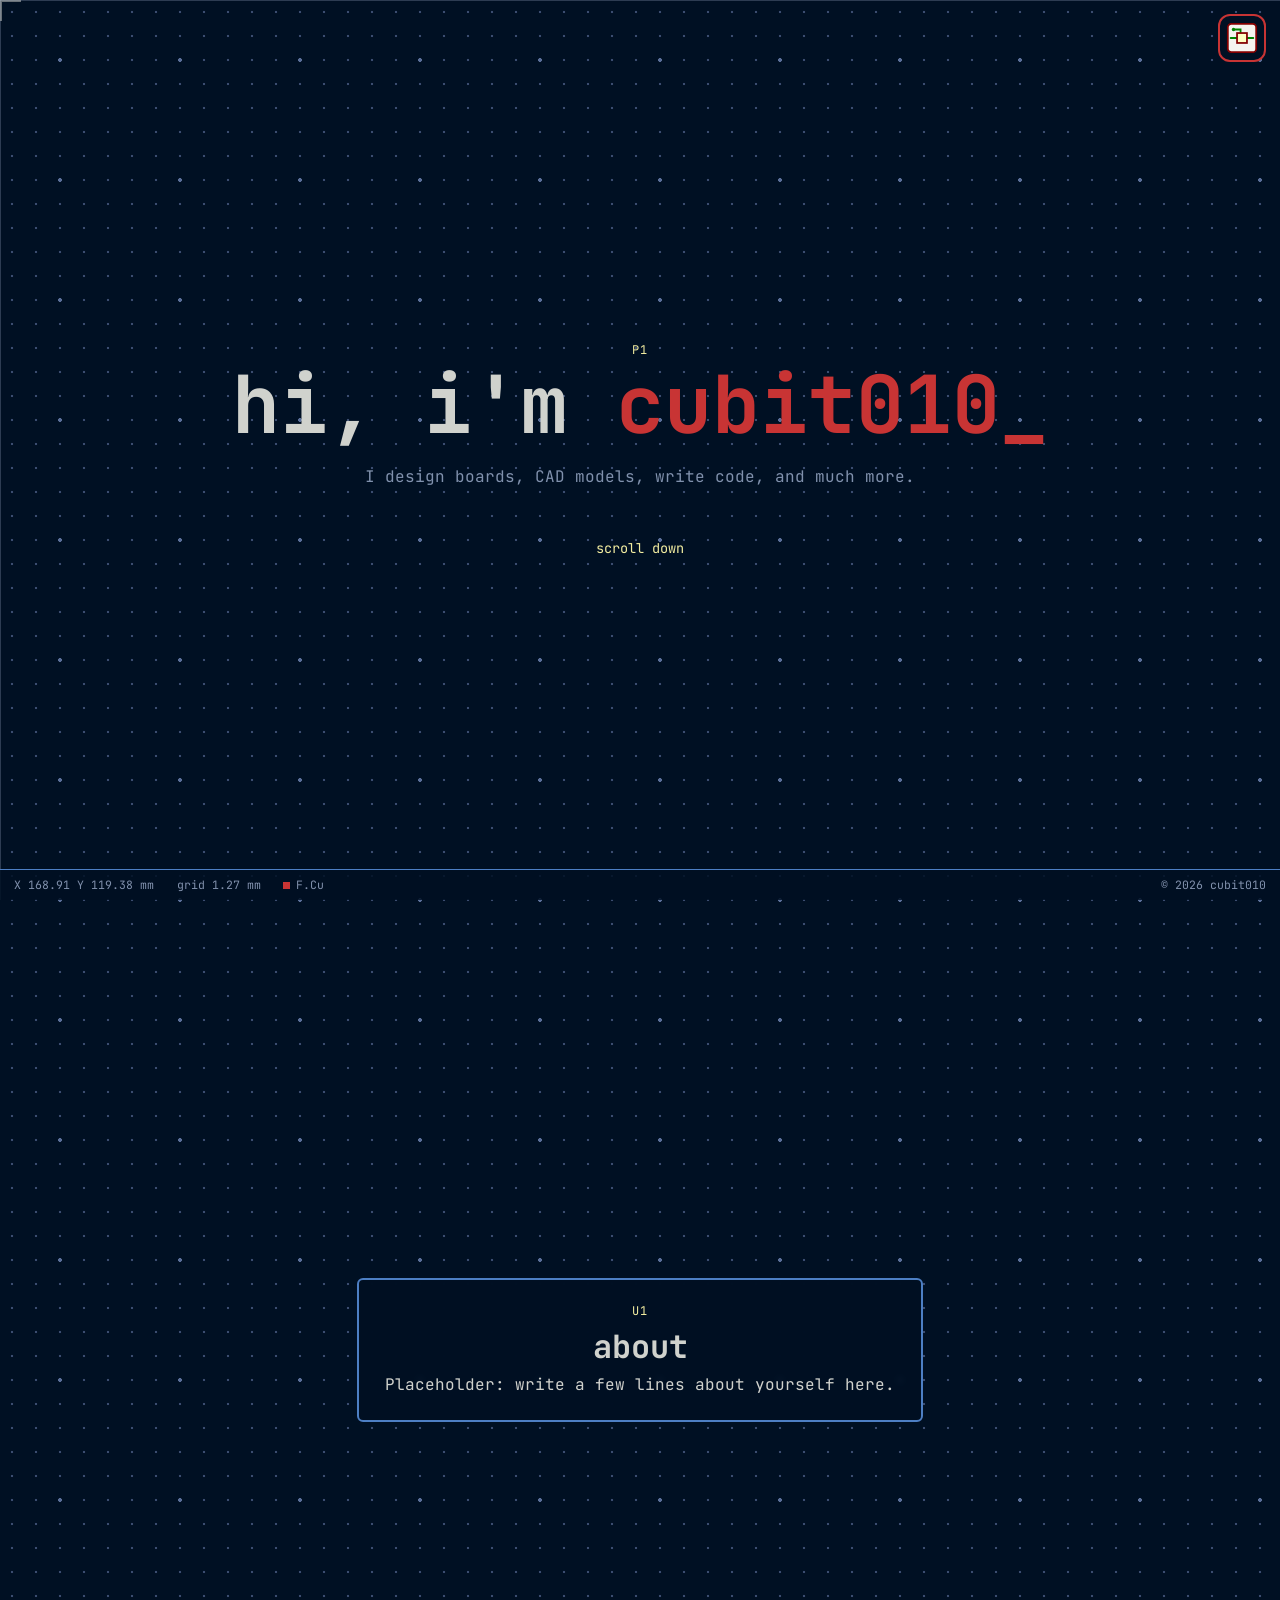
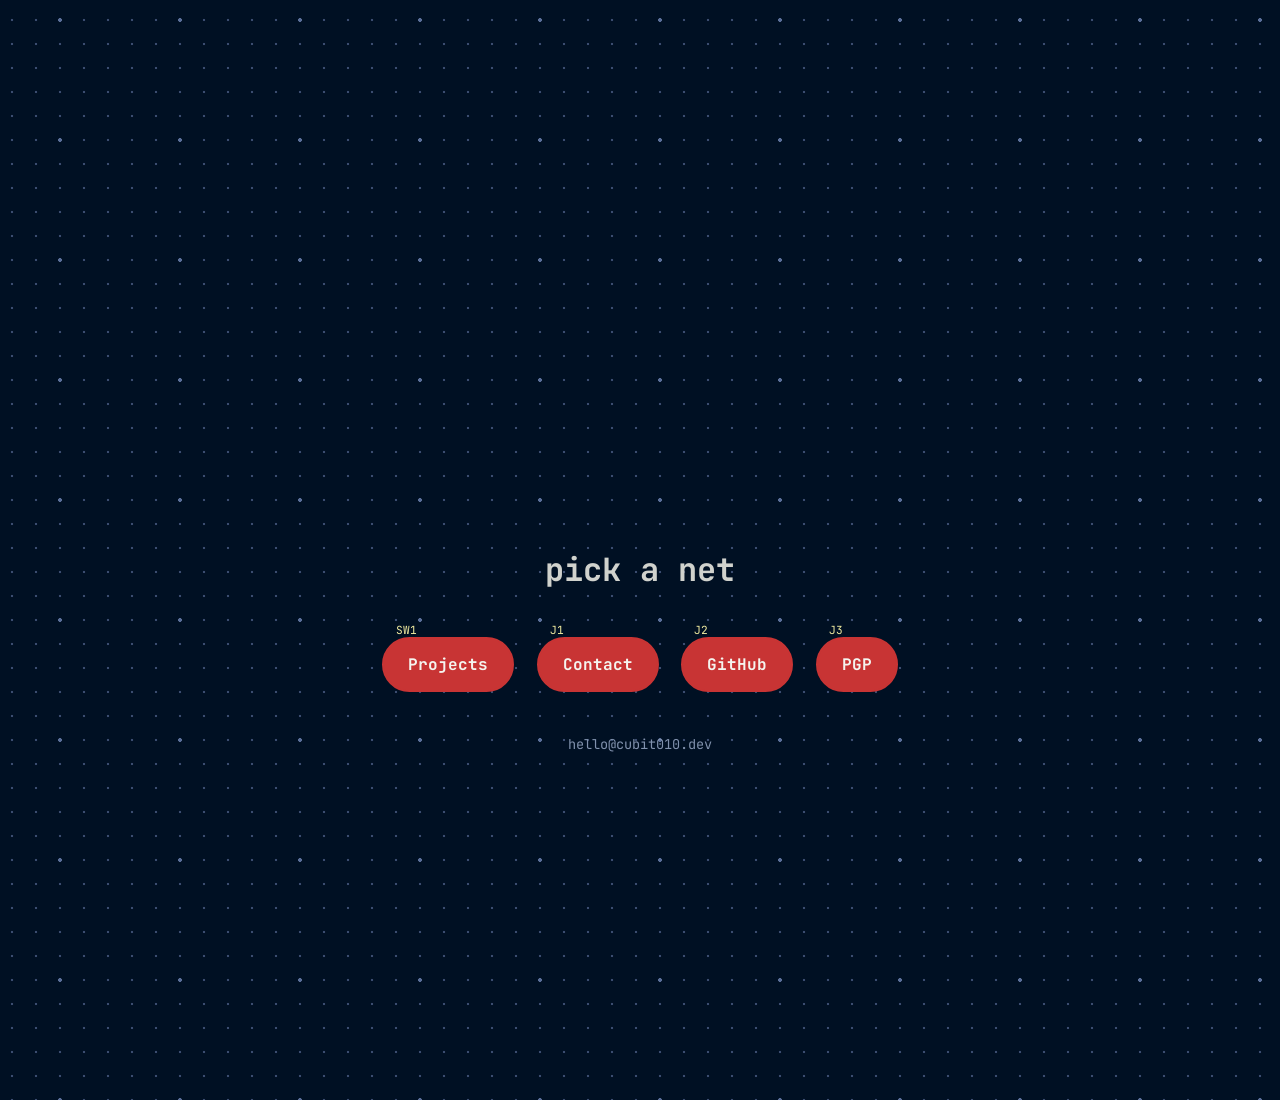
==== commit 64bb2ccc: "adding pgp page" ====
--- a/index.html
+++ b/index.html
@@ -34,6 +34,7 @@
       <a class="btn rv" href="/projects"><small>SW1</small>Projects</a>
       <a class="btn rv" href="mailto:hello@cubit010.dev"><small>J1</small>Contact</a>
       <a class="btn rv" href="https://github.com/cubit010" rel="noopener"><small>J2</small>GitHub</a>
+      <a class="btn rv" href="/pgp"><small>J3</small>PGP</a>
     </nav>
     <p class="rv mute">hello@cubit010.dev</p>
   </section>
--- a/style.css
+++ b/style.css
@@ -472,4 +472,14 @@
 
 html {
   scroll-behavior: auto;
+}
+
+.pgp-card {
+    max-width: 480px;
+    margin-inline: auto;
+}
+
+.pgp-card .btn {
+    display: table;
+    margin: 20px auto 0;
 }
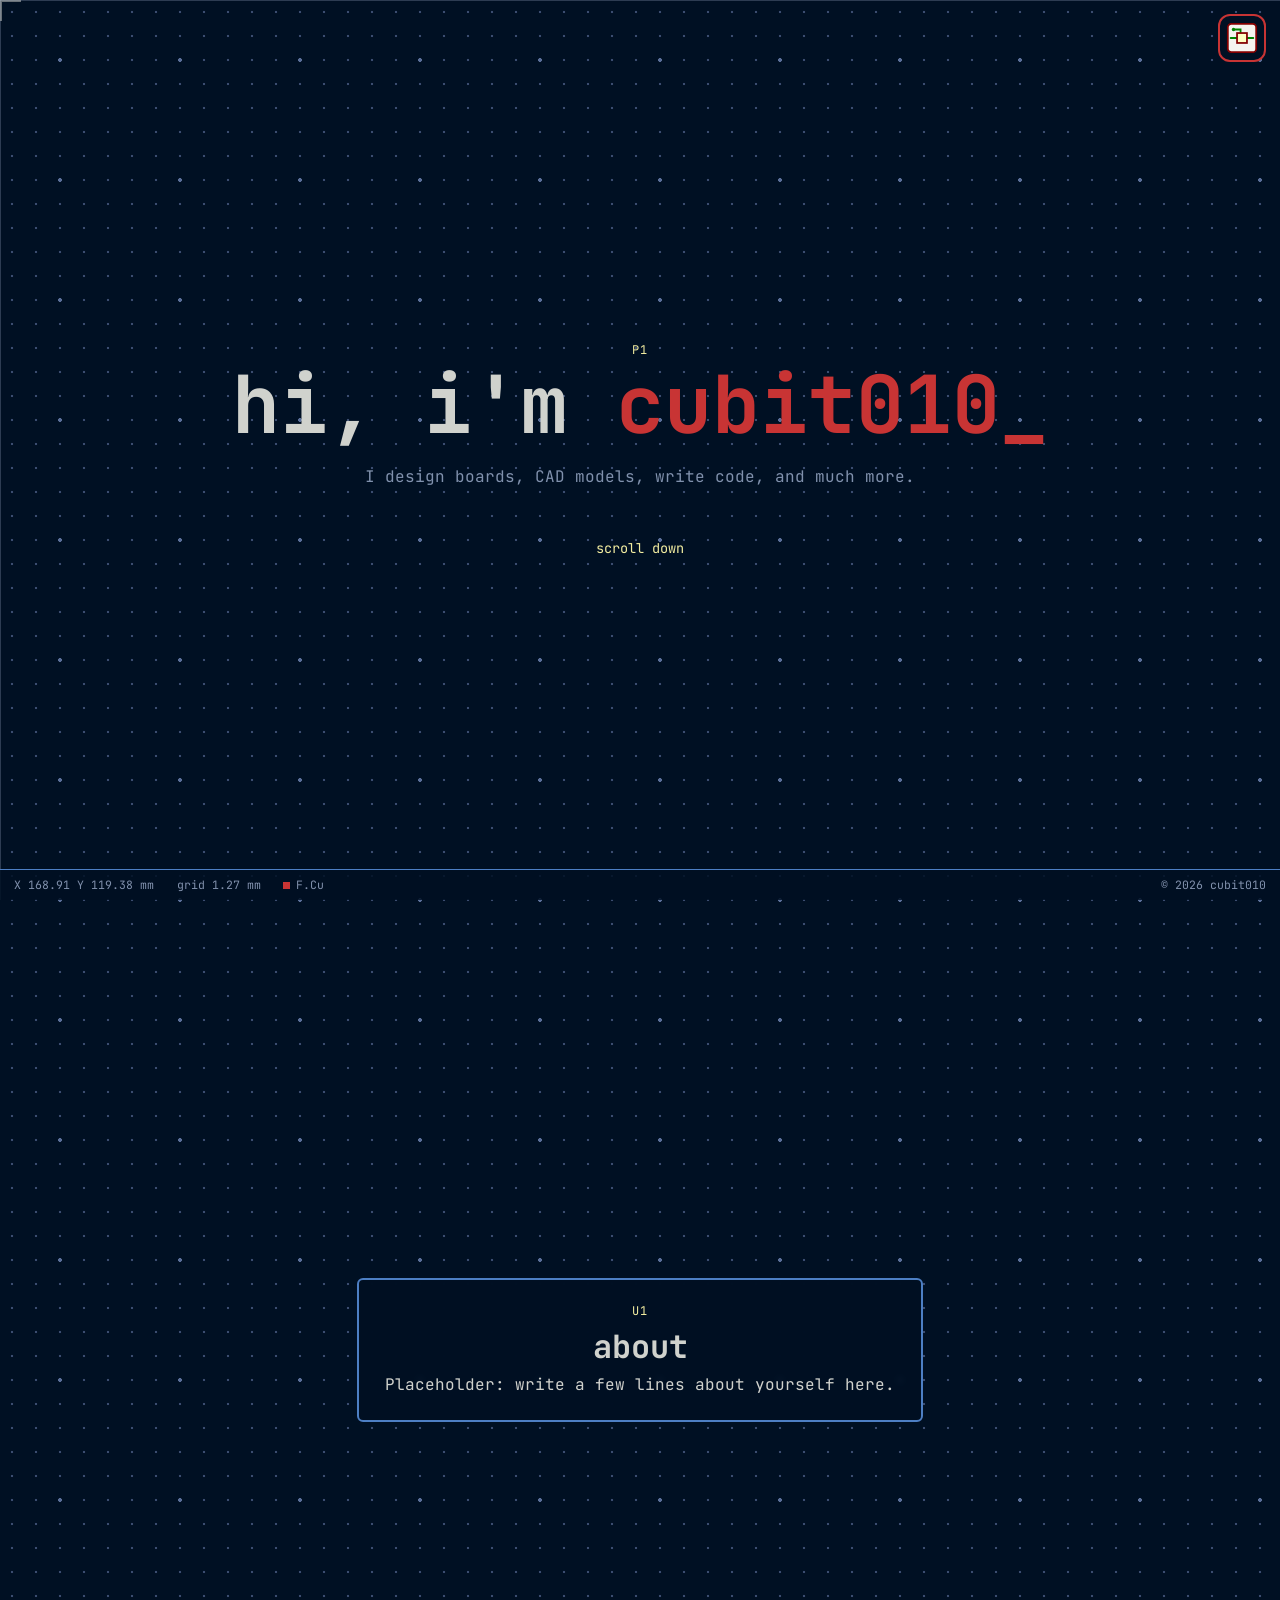
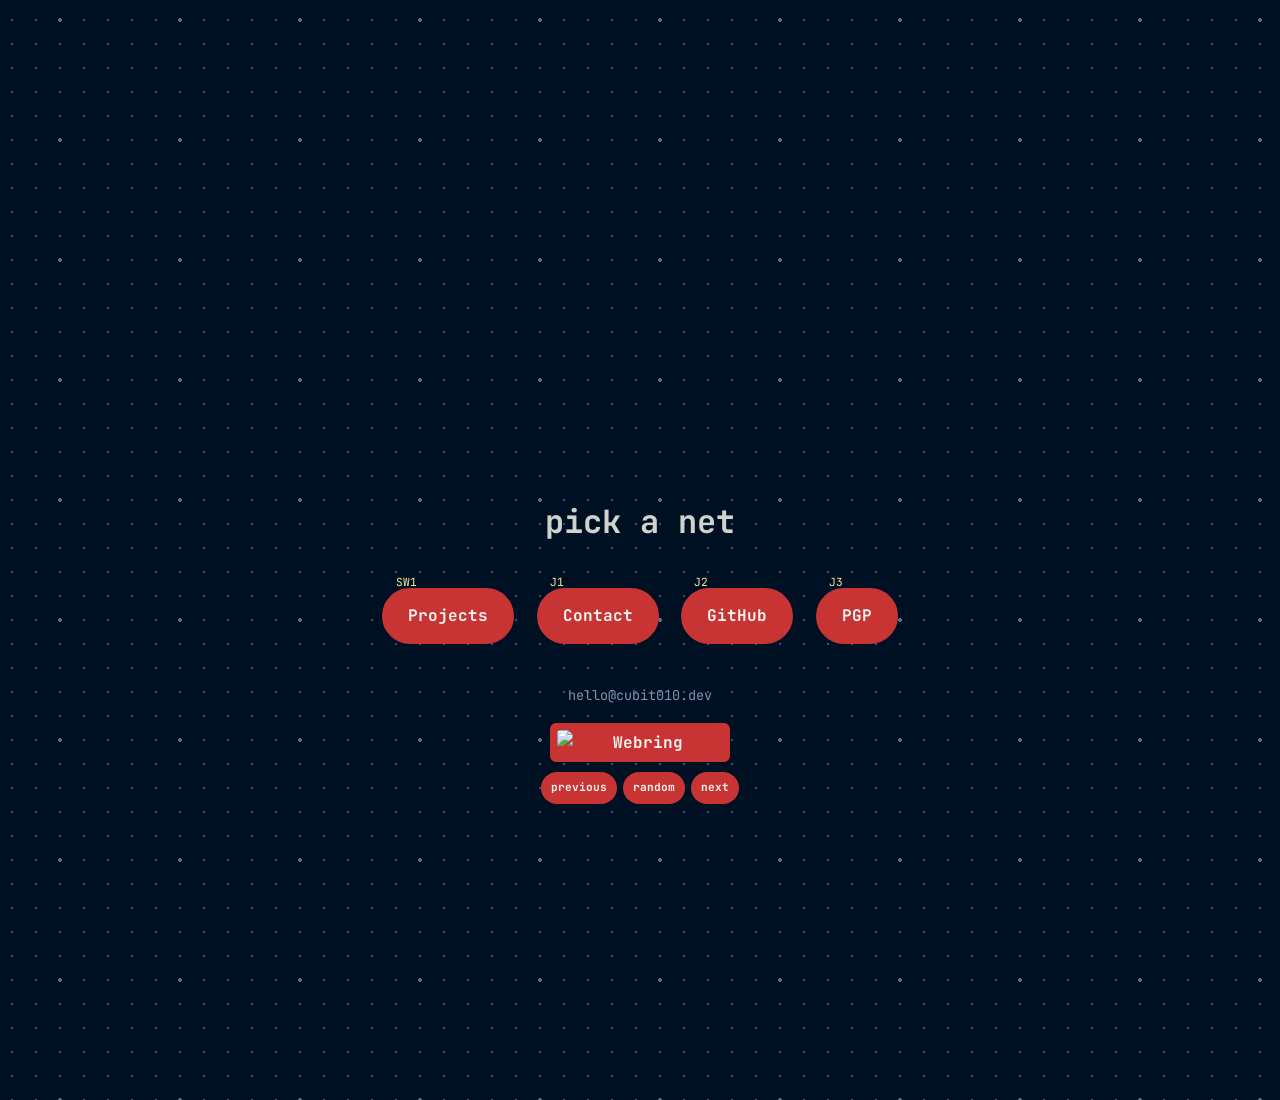
==== commit 6f7ec25f: "add webring and dyn loading" ====
--- a/index.html
+++ b/index.html
@@ -1,43 +1,50 @@
 <!doctype html>
 <html lang="en" data-theme="dark">
+
 <head>
-<meta charset="utf-8">
-<meta name="viewport" content="width=device-width,initial-scale=1,viewport-fit=cover">
-<meta name="theme-color" content="#001023">
-<script>try{document.documentElement.dataset.theme=localStorage.t||"dark"}catch(e){}</script>
-<link rel="preconnect" href="https://fonts.googleapis.com"><link rel="preconnect" href="https://fonts.gstatic.com" crossorigin>
-<link rel="stylesheet" href="https://fonts.googleapis.com/css2?family=JetBrains+Mono:wght@400;700&display=swap">
-<link rel="stylesheet" href="/style.css">
-<script src="/app.js" defer></script>
-<title>cubit010.dev</title>
-<meta name="description" content="cubit010's corner of the internet.">
-</head> 
+  <meta charset="utf-8">
+  <meta name="viewport" content="width=device-width,initial-scale=1,viewport-fit=cover">
+  <meta name="theme-color" content="#001023">
+  <script>try { document.documentElement.dataset.theme = localStorage.t || "dark" } catch (e) { }</script>
+  <link rel="preconnect" href="https://fonts.googleapis.com">
+  <link rel="preconnect" href="https://fonts.gstatic.com" crossorigin>
+  <link rel="stylesheet" href="https://fonts.googleapis.com/css2?family=JetBrains+Mono:wght@400;700&display=swap">
+  <link rel="stylesheet" href="/style.css">
+  <script src="/app.js" defer></script>
+  <script src="/global.js"></script>
+  <title>cubit010.dev</title>
+  <meta name="description" content="cubit010's corner of the internet.">
+</head>
+
 <body>
-<header class="hero">
-  <p class="ref">P1</p>
-  <h1>hi, i'm <b>cubit010</b><span class="cur">_</span></h1>
-  <p class="sub">I design boards, CAD models, write code, and much more.</p>
-  <p class="hint">scroll down</p>
-</header>
-<main>
-  <div class="sp"></div>
-  <section class="sec" id="about">
-    <div class="card rv">
-      <p class="ref">U1</p>
-      <h2>about</h2>
-      <p>Placeholder: write a few lines about yourself here.</p>
-    </div>
-  </section>
-  <section class="sec" id="nets">
-    <h2 class="rv">pick a net</h2>
-    <nav class="row">
-      <a class="btn rv" href="/projects"><small>SW1</small>Projects</a>
-      <a class="btn rv" href="mailto:hello@cubit010.dev"><small>J1</small>Contact</a>
-      <a class="btn rv" href="https://github.com/cubit010" rel="noopener"><small>J2</small>GitHub</a>
-      <a class="btn rv" href="/pgp"><small>J3</small>PGP</a>
-    </nav>
-    <p class="rv mute">hello@cubit010.dev</p>
-  </section>
-</main>
+  <header class="hero">
+    <p class="ref">P1</p>
+    <h1>hi, i'm <b>cubit010</b><span class="cur">_</span></h1>
+    <p class="sub">I design boards, CAD models, write code, and much more.</p>
+    <p class="hint">scroll down</p>
+  </header>
+  <main>
+    <div class="sp"></div>
+    <section class="sec" id="about">
+      <div class="card rv">
+        <p class="ref">U1</p>
+        <h2>about</h2>
+        <p>Placeholder: write a few lines about yourself here.</p>
+      </div>
+    </section>
+    <section class="sec" id="nets">
+      <h2 class="rv">pick a net</h2>
+      <nav class="row">
+        <a class="btn rv" href="/projects"><small>SW1</small>Projects</a>
+        <a class="btn rv" href="mailto:hello@cubit010.dev"><small>J1</small>Contact</a>
+        <a class="btn rv" href="https://github.com/cubit010" rel="noopener"><small>J2</small>GitHub</a>
+        <a class="btn rv" href="/pgp"><small>J3</small>PGP</a>
+      </nav>
+      
+      <p class="rv mute">hello@cubit010.dev</p>
+      <div id="webring"></div>
+    </section>
+  </main>
 </body>
-</html>
+
+</html>
--- a/style.css
+++ b/style.css
@@ -482,4 +482,5 @@
 .pgp-card .btn {
     display: table;
     margin: 20px auto 0;
-}+}
+
